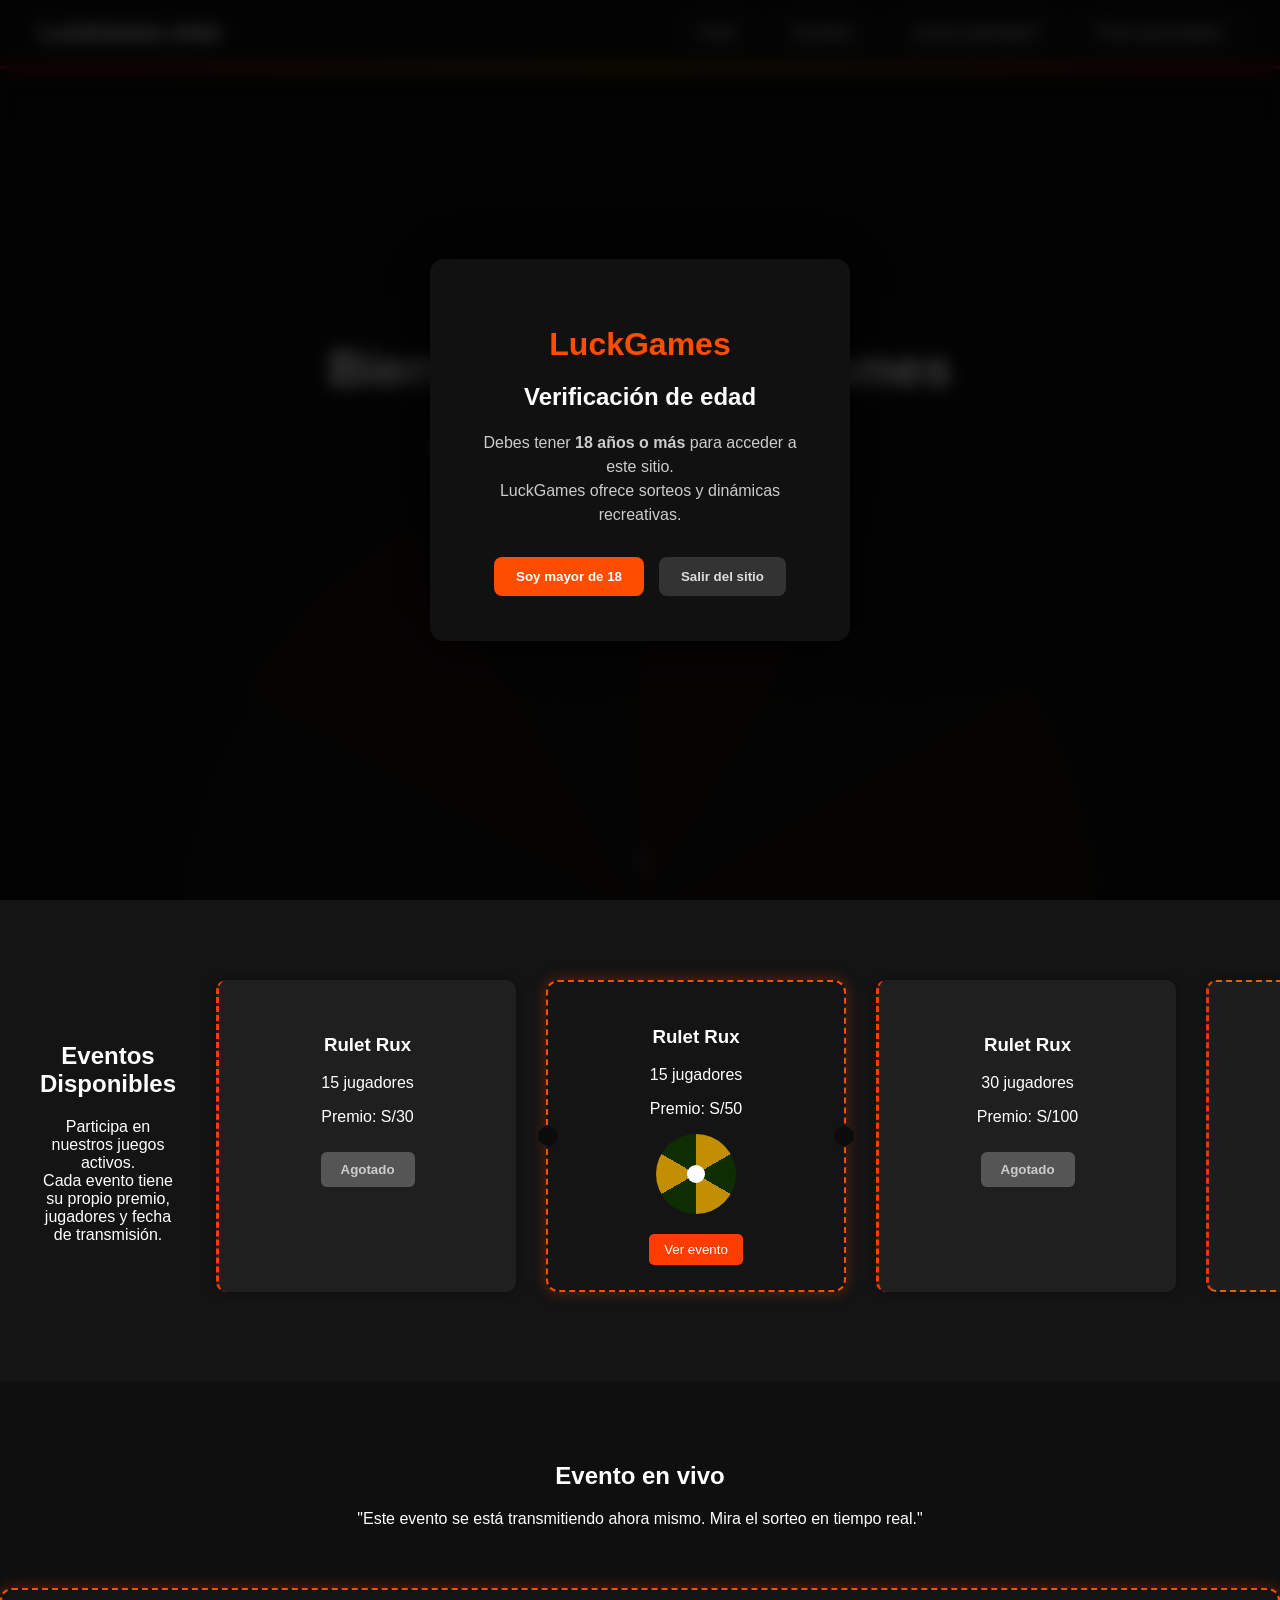
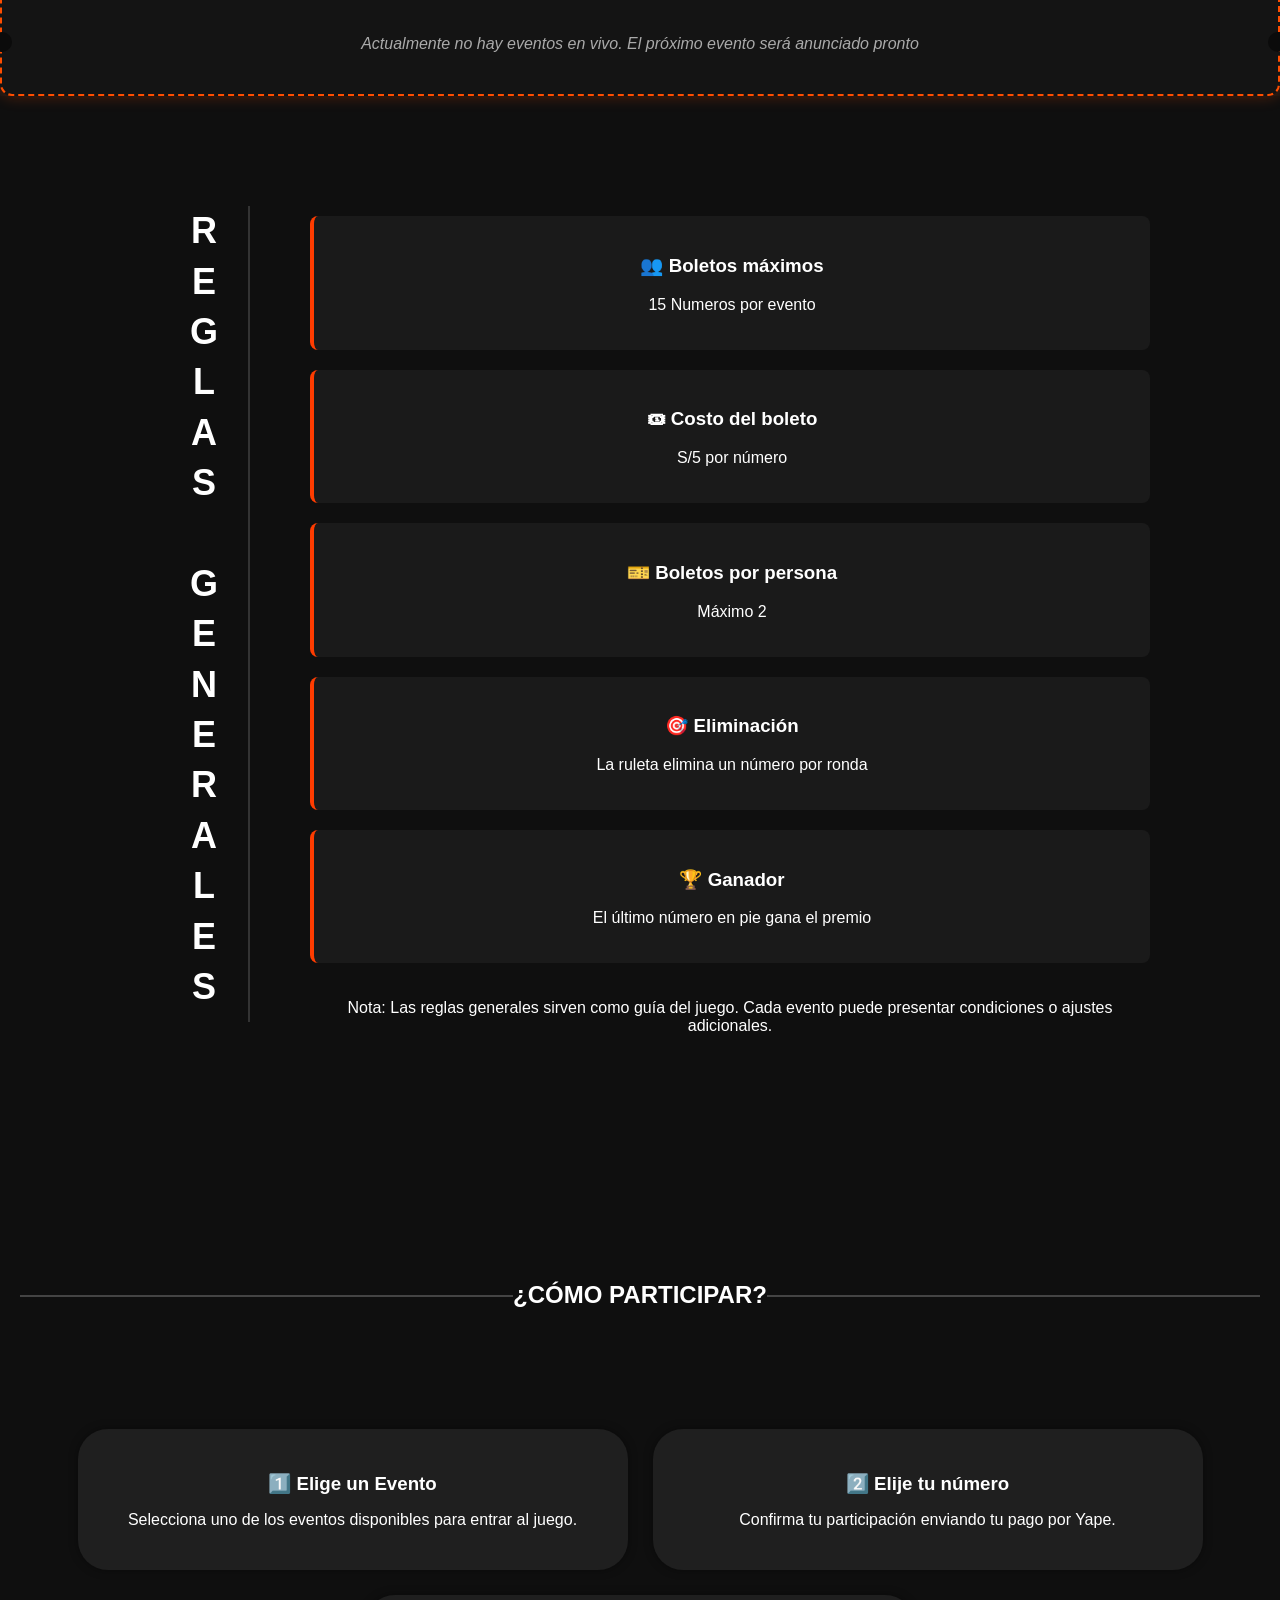
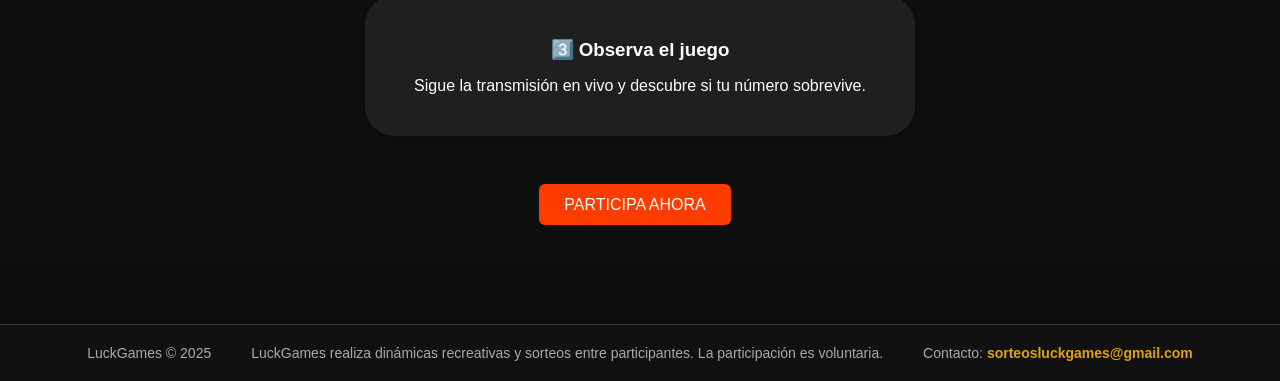
==== index.html @ 0b927c30 "Add files via upload" ====
<!DOCTYPE html>
<html>
<head>
<meta charset="UTF-8">
<meta name="viewport" content="width=device-width, initial-scale=1.0">
<title>LuckGames</title>
<link rel="stylesheet" href="style.css">
</head>

<body>
   <div id="ageGate" class="age-gate">

<div class="age-box">

<h1>LuckGames</h1>

<h2>Verificación de edad</h2>

<p>
Debes tener <strong>18 años o más</strong> para acceder a este sitio.
<br>
LuckGames ofrece sorteos y dinámicas recreativas.
</p>

<div class="age-botones">

<button id="ageYes">Soy mayor de 18</button>

<button id="ageNo">Salir del sitio</button>

</div>

</div>

</div>

</div>

</div>
<header class="navbar">

<div class="logo">
LuckGames ♠️♥️♣️♦️
</div>

<nav class="menu">
<a href="#inicio">Inicio</a>
<a href="#eventos">Eventos</a>
<a href="#participar">¿Cómo participar?</a>
<a href="#" id="btnPozo">Pozo acumulativo</a>
</nav>

</header>
<section id="inicio"></section>
<header class="hero">

<h1>Bienvenido a Luck Games</h1>

<h2>15 jugadores entran. Solo uno gana.</h2>

<p>Premio actual: <strong id="contadorPremio">S/0</strong></p>

<div class="botones">
<a href="#eventos" class="btn">Participar</a>
<a href="#reglas" class="btn-secundario">Ver reglas</a>
</div>
<div class="ruleta-inicio">
<div class="ruleta-css"></div>
</div>
<div class="flecha-scroll">↓</div>
</header>

<head>
<meta charset="UTF-8">
<meta name="viewport" content="width=device-width, initial-scale=1.0">
<title>LuckGames</title>

<link rel="stylesheet" href="style.css">

</head>

<body>
<section id="eventos"></section>
<section class="eventos">
<div class="info-evento">

<h2>Eventos Disponibles</h2>

<p>
Participa en nuestros juegos activos.<br> Cada evento tiene su propio premio,
jugadores y fecha de transmisión.
</p>

</div>

<div class="eventos-scroll">

<div class="evento-card">
<h3>Rulet Rux</h3>
<p>15 jugadores</p>
<p>Premio: S/30</p>

<button class="agotado" disabled>
Agotado
</button>

</div>

<div class="evento-card ticket ">
<h3>Rulet Rux</h3>
<p>15 jugadores</p>
<p>Premio: S/50</p>
<div class="ruleta">
<div class="ruleta-centro"></div>
</div>
<button class="verEvento"
data-nombre="Rulet Rux"
data-edicion="Edición #2"
data-premio="S/50"
data-jugadores="15"
data-costo="S/5">
Ver evento
</button>

</div>


<div class="evento-card">
<h3>Rulet Rux</h3>
<p>30 jugadores</p>
<p>Premio: S/100</p>
<button class="agotado" disabled>
Agotado
</button>




</div>
<div class="evento-card demo">

<h3>Rulet Rux</h3>

<p>Aprende cómo <br>funciona el juego</p>
<br>
<a href="https://youtube.com/shorts/8zeSGw_ffHs?si=D0C0uOgvoQgO8FXJ"
target="_blank"
class="btn-demo">
▶ Ver Demo
</a>

</div>
</div>

</section>
<section class="eventos-vivo">

<div class="info-eventos">

<h2> Evento en vivo</h2>

<div>
"Este evento se está transmitiendo ahora mismo.
Mira el sorteo en tiempo real."
</div>

</div>

<div class="evento-vivo-container">

<div class="vento-card ticket">

<p class="sin-evento">
Actualmente no hay eventos en vivo.
El próximo evento será anunciado pronto
</p>
</section>

<section id="reglas"></section>
<section class="reglas">
<h2 class="titulo-vertical">
R<br>
E<br>
G<br>
L<br>
A<br>
S<br><br>
G<br>
E<br>
N<br>
E<br>
R<br>
A<br>
L<br>
E<br>
S
</h2>

<div class="reglas-contenido">

<div class="regla">
<h3>👥 Boletos máximos</h3>
<p>15 Numeros por evento</p>
</div>

<div class="regla">
<h3>🎟 Costo del boleto</h3>
<p>S/5 por número</p>
</div>

<div class="regla">
<h3>🎫 Boletos por persona</h3>
<p>Máximo 2</p>
</div>

<div class="regla">
<h3>🎯 Eliminación</h3>
<p>La ruleta elimina un número por ronda</p>
</div>

<div class="regla">
<h3>🏆 Ganador</h3>
<p>El último número en pie gana el premio</p>
</div>
<div>
<p class="nota-reglas">
Nota: Las reglas generales sirven como guía del juego. Cada evento puede presentar condiciones o ajustes adicionales.
</p>
</div>

</section>
<section id="participar"></section>
<section class="pasos">

<div class="titulo-seccion">
<h2>¿CÓMO PARTICIPAR?</h2>
</div>

<div class="contenedor-pasos">

<div class="paso">
<h3>1️⃣ Elige un Evento</h3>
<p>Selecciona uno de los eventos disponibles para entrar al juego.</p>
</div>

<div class="paso">
<h3>2️⃣ Elije tu número</h3>
<p>Confirma tu participación enviando tu pago por Yape.</p>
</div>

<div class="paso">
<h3>3️⃣ Observa el juego</h3>
<p>Sigue la transmisión en vivo y descubre si tu número sobrevive.</p>
</div>
</div>
<div class="btones">
<a href="#eventos" class="btn">PARTICIPA AHORA</a>
</div>
<section id="eventos"></section>
</section>
<div id="modalPozo" class="modal">

<div class="modal-contenido">

<span class="cerrar">&times;</span>

<h2>💰💰💰<br>
Pozo acumulativo</h2>

<p>
Muy pronto podrás participar en eventos donde el premio crecerá automáticamente
cada vez que alguien compre un boleto.
</p>

<p>
Mientras más jugadores participen,
mayor será el premio final.
</p>

<p><strong>🔥 Disponible próximamente</strong></p>

</div>

</div>

<script>

const botonPozo = document.getElementById("btnPozo");
const modalPozo = document.getElementById("modalPozo");
const cerrar = document.querySelector(".cerrar");

botonPozo.onclick = function(){
modalPozo.classList.add("activo");
}

cerrar.onclick = function(){
modal.classList.remove("activo");
}
</script>

<div id="modalEvento" class="modal">

<div class="modal-contenido">

<span class="cerrarModal">&times;</span>

<h2 id="eventoTitulo"></h2>

<p>
<strong>💰 Premio actual</strong><br>
<span id="eventoPremio"></span>
</p>

<p>
<strong>👥 Boletos</strong><br>
Max <span id="eventoJugadores"></span>
</p>

<p>
<strong>🎟 Costo</strong><br>
<span id="eventoCosto"></span> por número
</p>
<br>
<a id="btnWhatsapp" class="btn">
Comprar por WhatsApp
</a>

</div>

</div>
<script>

document.addEventListener("DOMContentLoaded", function(){

/* ---------- MODAL POZO ---------- */

const botonPozo = document.getElementById("btnPozo");
const modalPozo = document.getElementById("modalPozo");
const cerrarPozo = document.querySelector(".cerrar");

botonPozo.onclick = function(){
modalPozo.classList.add("activo");
}

cerrarPozo.onclick = function(){
modalPozo.classList.remove("activo");
}


/* ---------- MODAL EVENTOS ---------- */

const botonesEvento = document.querySelectorAll(".verEvento");
const modalEvento = document.getElementById("modalEvento");

const titulo = document.getElementById("eventoTitulo");
const premio = document.getElementById("eventoPremio");
const jugadores = document.getElementById("eventoJugadores");
const costo = document.getElementById("eventoCosto");

const btnWhatsapp = document.getElementById("btnWhatsapp");
const cerrarEvento = document.querySelector(".cerrarModal");

botonesEvento.forEach(boton => {

boton.onclick = function(){

const nombre = boton.dataset.nombre;
const edicion = boton.dataset.edicion;
const premioEvento = boton.dataset.premio;
const jugadoresEvento = boton.dataset.jugadores;
const costoEvento = boton.dataset.costo;

titulo.innerHTML = "🎲 " + nombre + "<br>" + edicion;
premio.innerText = premioEvento;
jugadores.innerText = jugadoresEvento;
costo.innerText = costoEvento;

btnWhatsapp.href =
"https://wa.me/51904928838?text=Hola%20quiero%20comprar%20un%20boleto%20para%20" + nombre;

modalEvento.classList.add("activo");

}

});

cerrarEvento.onclick = function(){
modalEvento.classList.remove("activo");
}


/* ---------- CERRAR AL HACER CLICK FUERA ---------- */

window.addEventListener("click", function(event){

if(event.target == modalEvento){
modalEvento.classList.remove("activo");
}

if(event.target == modalPozo){
modalPozo.classList.remove("activo");
}

});

});

</script>
<script>

function iniciarContador(){

setTimeout(function(){

let premioFinal = 50;
let contador = 0;

let elemento = document.getElementById("contadorPremio");

let intervalo = setInterval(function(){

contador++;

elemento.innerText = "S/" + contador;

if(contador >= premioFinal){
clearInterval(intervalo);
elemento.style.animation = "brilloZoom 1.6s";
elemento.classList.add("jackpot");
}

},30);

},3000);

}

</script>
<footer class="footer">

<div>LuckGames © 2025</div>

<div>LuckGames realiza dinámicas recreativas y sorteos entre participantes.
La participación es voluntaria.</div>

<div>
Contacto:
<a href="mailto:sorteosluckgames@gmail.com?subject=Consulta%20LuckGames">
sorteosluckgames@gmail.com
</a>
</div>

</footer>
<script>

const ageGate = document.getElementById("ageGate");
const ageYes = document.getElementById("ageYes");
const ageNo = document.getElementById("ageNo");

/* SI YA VERIFICO */
if(localStorage.getItem("edadVerificada")){
ageGate.style.display="none";
iniciarContador();
}

/* BOTON ENTRAR */

ageYes.onclick = function(){

localStorage.setItem("edadVerificada","true");

ageGate.style.opacity="0";

setTimeout(()=>{
ageGate.style.display="none";
iniciarContador();
},400);

}

/* BOTON SALIR */

ageNo.onclick = function(){
window.location.href="https://www.google.com";
}

</script>
</body>
</html>
---- style.css ----
.navbar{display:flex;justify-content:space-between;align-items:center;padding:15px 40px;background:#0f0f0f;position:fixed ;width:100%;top:0;z-index:1000;border-bottom:3px solid;border-image:linear-gradient(to right, red, orange, red) 1;}
html{scroll-behavior:smooth;}
.logo{font-size:22px;font-weight:bold;color:white;}
.menu{display:flex;gap:25px;}
.menu a{text-decoration:none;color:white;padding:8px 15px;border:1px solid #444;border-radius:6px;transition:0.3s;}
.menu a:hover{background:#333;transform:scale(1.05);}
body{margin:0;font-family:Arial, Helvetica, sans-serif;background:linear-gradient(180deg,#0b0b0b,#141414,#0b0b0b);color:white;text-align:center;}
.hero{height:100vh;display:flex;flex-direction:column;justify-content:center;align-items:center;text-align:center;}
.flecha-scroll{position:absolute;bottom:25px;font-size:30px;opacity:0.7;animation: bajar 1.5s infinite;}
@keyframes bajar{0%{transform:translateY(0);}50%{transform:translateY(8px);}100%{transform:translateY(0);}}
.eventos{display:flex;align-items:center;padding:80px 40px;gap:40px;background:#141414;}
.info-evento{width:30%;}
.eventos-scroll{display:flex;gap:30px;overflow-x:visible;padding-bottom:10px;}
.evento-card{min-width:300px;min-height:300px;background:#1f1f1f;padding:35px;border-radius:10px;box-shadow:0 0 10px rgba(0,0,0,0.4);}
.demo{border:2px dashed #f16d00;opacity:0.9;}
.btn-demo{padding:8px 15px;border:none;background:#ff3c00;color:white;border-radius:5px;cursor:pointer;}
.btn-demo:hover{background:#f16d00;}
.evento-card button{margin-top:10px;padding:8px 15px;border:none;background:#ff3c00;color:white;border-radius:5px;cursor:pointer;}
.evento-card{border-left:3px dashed #ff3c00;}
.hero h1{font-size:50px;margin-bottom:15px;}
.reglas{display:flex;padding:80px 40px;gap:60px;background:#0f0f0f;}
.titulo-vertical{font-size:36px;text-align:center;line-height:1.4;margin-left: 150px;border-right:2px solid #333;padding-right:30px;}
.reglas-contenido{width:70%;display:flex;flex-direction:column;gap:20px;margin-top:40px;}
.regla{background:#1a1a1a;padding:20px;border-radius:8px;}
.regla{border-left:4px solid #ff3c00;}
.subtitulo{font-size:22px;color:#cccccc;margin-bottom:25px;}
.premio{font-size:24px;margin-top:20px;}
.botones{margin-top:30px;}
.btones{margin-top:60px;}
.btn{background:#ff3c00;color:white;padding:12px 25px;text-decoration:none;border-radius:6px;margin-right:10px;}
.btn-secundario{background:#333;color:white;padding:12px 25px;text-decoration:none;border-radius:6px;}
.info{padding:60px 20px;background:#1a1a1a;}
.info h2{font-size:32px;margin-bottom:20px;}
.info p{max-width:600px;margin:auto;margin-bottom:15px;color:#cccccc;}
.pasos{padding:50px 20px;background:#0f0f0f;text-align:center;}
.titulo-seccion{position:relative;text-align:center;margin:80px 0;}
.titulo-seccion::before{content:"";position:absolute;top:50%;left:0;width:100%;height:2px;background:#444;z-index:0;}
.titulo-seccion h2{position:relative;display:inline-block;background:#0f0f0f;padding:50 30px;z-index:1;}
.contenedor-pasos{display:flex;justify-content:center;gap:25px;flex-wrap:wrap;margin-top:100px;}
.paso{background:#1f1f1f;padding:25px;border-radius:30px;max-width:550px;width:100%;box-shadow:0 0 10px rgba(0,0,0,0.4);transition:transform 0.3s;min-height:100px;}
.paso:hover{transform:translateY(-5px);}
.paso h3{margin-bottom:10px;}
.modal{position:fixed;top:0;left:0;width:100%;height:100%;background:rgba(0,0,0,0.7);display:flex;justify-content:center;align-items:center;opacity:0;pointer-events:none;transition:opacity 0.3s ease;z-index:9999;}
.modal-contenido{background:#1a1a1a;padding:30px;border-radius:10px;max-width:400px;text-align:center;color:white;transform:scale(0.7);transition:transform 0.3s ease;position:relative;z-index:9999;}
.modal.activo{display:flex;opacity:1;pointer-events:auto;}
.modal.activo .modal-contenido{transform:scale(1);}
.cerrarModal, .cerrar{position:absolute;top:15px;right:20px;font-size:28px;cursor:pointer;}
.evento-card .agotado{background:#555;color:#ccc;border:none;padding:10px 20px;border-radius:6px;cursor:not-allowed;font-weight:bold;}
.ticket{background:#141414;border:2px dashed #ff4d00;border-radius:12px;padding:25px;position:relative;box-shadow:0 0 15px rgba(255,80,0,0.3);}
.ticket::before,
.ticket::after{content:"";position:absolute;width:20px;height:20px;background:#0b0b0b;border-radius:50%;top:50%;transform:translateY(-50%);}
.ticket::before{left:-10px;}
.ticket::after{right:-10px;}
.btn:hover{transform:scale(1.05);box-shadow:0 0 20px rgba(255,77,0,0.9);}
.evento-card{transition:all 0.3s ease;}
.evento-card:hover{transform:translateY(-20px);box-shadow:0 10px 25px rgba(0,0,0,0.5);}
#contadorPremio{color:#ff4d00;font-size:28px;font-weight:bold;text-shadow:0 0 10px rgba(255,77,0,0.7);}
#contadorPremio{position:relative;}
/* ANIMACION JACKPOT */
@keyframes brilloZoom{0%{transform:scale(20);text-shadow:0 0 0px rgba(255,77,0,0);}40%{transform:scale(2.2);text-shadow:0 0 20px rgba(255,215,0,1),0 0 40px rgba(255,140,0,0.8);}70%{transform:scale(1.7);text-shadow:0 0 25px rgba(255,215,0,1),0 0 50px rgba(255,140,0,0.9);}100%{transform:scale(2);text-shadow:0 0 15px rgba(255,77,0,0.8);}}
/* CHISPAS JACKPOT */

#contadorPremio.jackpot::before,
#contadorPremio.jackpot::after{content:"✨ ✦ ✨ ✦ ✨";position:absolute;left:50%;top:50%;transform:translate(-50%,-50%);font-size:8px;opacity:0;animation: chispas 1s ease;pointer-events:none;}

@keyframes chispas{0%{opacity:0;transform:translate(-50%,-50%) scale(0.5);}40%{opacity:1;transform:translate(-50%,-70%) scale(1.5);}100%{opacity:0;transform:translate(-50%,-120%) scale(2);}}
.ruleta{
width:80px;
height:80px;
border-radius:50%;
margin:0 auto 10px auto;

background:conic-gradient(
#c28f02 0deg 60deg,
#0e2e01 60deg 120deg,
#c28f02 120deg 180deg,
#0e2e01 180deg 240deg,
#c28f02 240deg 300deg,
#0e2e01 300deg 360deg
);animation:girarRuleta 5s linear infinite;}
.ruleta-centro{width:18px;height:18px;background:white;border-radius:50%;position:relative;top:31px;left:31px;}
@keyframes girarRuleta{from{transform:rotate(0deg);}to{transform:rotate(360deg);}}
.footer{margin-top:60px;padding:20px;background:#111;color:#aaa;display:flex;justify-content:center;align-items:center;gap:40px;text-align:center;font-size:14px;border-top:1px solid #333;}
.footer a{color:#e4a00e;text-decoration:none;font-weight:bold;}
.footer a:hover{text-decoration:underline;}
.hero{position:relative;overflow:hidden;}
.ruleta-inicio{position:absolute;bottom:-465px;left:49.9%;transform:translateX(-50%);z-index:0;pointer-events:none;}
.ruleta-css{width:900px;height:900px;border-radius:50%;
background:conic-gradient(
#ff4d00 0deg 30deg,
#222 30deg 60deg,
#ff4d00 60deg 90deg,
#222 90deg 120deg,
#ff4d00 120deg 150deg,
#222 150deg 180deg,
#ff4d00 180deg 210deg,
#222 210deg 240deg,
#ff4d00 240deg 270deg,
#222 270deg 300deg,
#ff4d00 300deg 330deg,
#222 330deg 360deg
);
opacity:0.05;
animation:girarRuletaInicio 50s linear infinite;}
@keyframes girarRuletaInicio{from{transform:rotate(0deg);}to{transform:rotate(360deg);}}
.hero h1,
.hero p,
.hero .botones{
position:relative;
z-index:2;
}
/* PANTALLA COMPLETA */

.age-gate{position:fixed;top:0;left:0;width:100%;height:100%;background:rgba(0,0,0,0.75);backdrop-filter:blur(8px);display:flex;justify-content:center;align-items:center;z-index:99999;animation:fadeEntrada 0.6s ease;}

/* CAJA */

.age-box{
background:#111;
padding:45px;
border-radius:14px;
max-width:420px;
text-align:center;

color:white;

box-shadow:0 0 60px rgba(0,0,0,0.9);

animation:zoomEntrada 0.5s ease;
}

/* TITULO */

.age-box h1{
color:#ff4d00;
margin-bottom:10px;
}

/* TEXTO */

.age-box p{
margin-top:15px;
line-height:1.5;
color:#ccc;
}

/* BOTONES */

.age-botones{
margin-top:30px;
display:flex;
gap:15px;
justify-content:center;
}

/* BOTONES BASE */

.age-botones button{
padding:12px 22px;
border:none;
border-radius:8px;

font-weight:bold;
cursor:pointer;

transition:0.25s;
}

/* BOTON ENTRAR */

#ageYes{
background:#ff4d00;
color:white;
}

#ageYes:hover{
transform:scale(1.07);
box-shadow:0 0 12px rgba(255,77,0,0.7);
}

/* BOTON SALIR */

#ageNo{
background:#333;
color:#ddd;
}

#ageNo:hover{
background:#555;
}

/* ANIMACIONES */

@keyframes fadeEntrada{
from{
opacity:0;
}
to{
opacity:1;
}
}

@keyframes zoomEntrada{
from{
transform:scale(0.7);
opacity:0;
}
to{
transform:scale(1);
opacity:1;
}
}
.en-vivo{
color:#ff3c00;
font-weight:bold;
animation:vivo 1s infinite;
}

@keyframes vivo{

0%{opacity:1;}

50%{opacity:0.3;}

100%{opacity:1;}

}
.info-eventos{
padding:60px 20px;
justify-content:space-between;
background:#0f0f0f;
width:100%;
}
.vento-card button{
margin-top:10px;
padding:8px 15px;
border:none;
background:#ff3c00;
color:white;
border-radius:5px;
cursor:pointer;
}
.sin-evento{color:#aaa;font-style:italic;text-align:center;margin-top:20px;}
*{box-sizing:border-box;}
body{overflow-x:hidden;}
/* NAVBAR MOVIL */

@media (max-width:768px){

.navbar{
padding:30px;
gap:10px;
max-width: 100%;
text-align:center;
}

.logo{
font-size:20px;
max-width:100%;
width: 100%;
}

.menu{
display:none;
}

}
@media (max-width:768px){

.hero{

padding:350px 20px;
height:auto;
}

.hero h1{

font-size:28px;

}

.hero h2{

font-size:18px;

}

.hero p{

font-size:16px;

}

.botones{

flex-direction:column;
gap:12px;
width:100%;
max-width:260px;

}

.btn,
.btn-secundario{

width:100%;
padding:12px;

}

}
@media (max-width:768px){

.eventos{
display:flow-root;
align-items:center;
padding:80px 40px;
gap:40px;
background:#141414;
}

.info-evento p{
display: none;
}

.eventos-scroll{

display:flex;
overflow-x:auto;
gap:20px;
padding:10px;

}

.evento-card{

min-width:230px;
max-width:130px;

}

}
@media (max-width:768px){

.titulo-vertical{
display: none;

}

.reglas{

flex-direction: column;
align-items:center;

}

.reglas-contenido{

width:100%;

}

}
@media (max-width:768px){

.footer{

flex-direction:column;
text-align:center;
gap:8px;
font-size:14px;

}


}
---- style.css ----
.navbar{display:flex;justify-content:space-between;align-items:center;padding:15px 40px;background:#0f0f0f;position:fixed ;width:100%;top:0;z-index:1000;border-bottom:3px solid;border-image:linear-gradient(to right, red, orange, red) 1;}
html{scroll-behavior:smooth;}
.logo{font-size:22px;font-weight:bold;color:white;}
.menu{display:flex;gap:25px;}
.menu a{text-decoration:none;color:white;padding:8px 15px;border:1px solid #444;border-radius:6px;transition:0.3s;}
.menu a:hover{background:#333;transform:scale(1.05);}
body{margin:0;font-family:Arial, Helvetica, sans-serif;background:linear-gradient(180deg,#0b0b0b,#141414,#0b0b0b);color:white;text-align:center;}
.hero{height:100vh;display:flex;flex-direction:column;justify-content:center;align-items:center;text-align:center;}
.flecha-scroll{position:absolute;bottom:25px;font-size:30px;opacity:0.7;animation: bajar 1.5s infinite;}
@keyframes bajar{0%{transform:translateY(0);}50%{transform:translateY(8px);}100%{transform:translateY(0);}}
.eventos{display:flex;align-items:center;padding:80px 40px;gap:40px;background:#141414;}
.info-evento{width:30%;}
.eventos-scroll{display:flex;gap:30px;overflow-x:visible;padding-bottom:10px;}
.evento-card{min-width:300px;min-height:300px;background:#1f1f1f;padding:35px;border-radius:10px;box-shadow:0 0 10px rgba(0,0,0,0.4);}
.demo{border:2px dashed #f16d00;opacity:0.9;}
.btn-demo{padding:8px 15px;border:none;background:#ff3c00;color:white;border-radius:5px;cursor:pointer;}
.btn-demo:hover{background:#f16d00;}
.evento-card button{margin-top:10px;padding:8px 15px;border:none;background:#ff3c00;color:white;border-radius:5px;cursor:pointer;}
.evento-card{border-left:3px dashed #ff3c00;}
.hero h1{font-size:50px;margin-bottom:15px;}
.reglas{display:flex;padding:80px 40px;gap:60px;background:#0f0f0f;}
.titulo-vertical{font-size:36px;text-align:center;line-height:1.4;margin-left: 150px;border-right:2px solid #333;padding-right:30px;}
.reglas-contenido{width:70%;display:flex;flex-direction:column;gap:20px;margin-top:40px;}
.regla{background:#1a1a1a;padding:20px;border-radius:8px;}
.regla{border-left:4px solid #ff3c00;}
.subtitulo{font-size:22px;color:#cccccc;margin-bottom:25px;}
.premio{font-size:24px;margin-top:20px;}
.botones{margin-top:30px;}
.btones{margin-top:60px;}
.btn{background:#ff3c00;color:white;padding:12px 25px;text-decoration:none;border-radius:6px;margin-right:10px;}
.btn-secundario{background:#333;color:white;padding:12px 25px;text-decoration:none;border-radius:6px;}
.info{padding:60px 20px;background:#1a1a1a;}
.info h2{font-size:32px;margin-bottom:20px;}
.info p{max-width:600px;margin:auto;margin-bottom:15px;color:#cccccc;}
.pasos{padding:50px 20px;background:#0f0f0f;text-align:center;}
.titulo-seccion{position:relative;text-align:center;margin:80px 0;}
.titulo-seccion::before{content:"";position:absolute;top:50%;left:0;width:100%;height:2px;background:#444;z-index:0;}
.titulo-seccion h2{position:relative;display:inline-block;background:#0f0f0f;padding:50 30px;z-index:1;}
.contenedor-pasos{display:flex;justify-content:center;gap:25px;flex-wrap:wrap;margin-top:100px;}
.paso{background:#1f1f1f;padding:25px;border-radius:30px;max-width:550px;width:100%;box-shadow:0 0 10px rgba(0,0,0,0.4);transition:transform 0.3s;min-height:100px;}
.paso:hover{transform:translateY(-5px);}
.paso h3{margin-bottom:10px;}
.modal{position:fixed;top:0;left:0;width:100%;height:100%;background:rgba(0,0,0,0.7);display:flex;justify-content:center;align-items:center;opacity:0;pointer-events:none;transition:opacity 0.3s ease;z-index:9999;}
.modal-contenido{background:#1a1a1a;padding:30px;border-radius:10px;max-width:400px;text-align:center;color:white;transform:scale(0.7);transition:transform 0.3s ease;position:relative;z-index:9999;}
.modal.activo{display:flex;opacity:1;pointer-events:auto;}
.modal.activo .modal-contenido{transform:scale(1);}
.cerrarModal, .cerrar{position:absolute;top:15px;right:20px;font-size:28px;cursor:pointer;}
.evento-card .agotado{background:#555;color:#ccc;border:none;padding:10px 20px;border-radius:6px;cursor:not-allowed;font-weight:bold;}
.ticket{background:#141414;border:2px dashed #ff4d00;border-radius:12px;padding:25px;position:relative;box-shadow:0 0 15px rgba(255,80,0,0.3);}
.ticket::before,
.ticket::after{content:"";position:absolute;width:20px;height:20px;background:#0b0b0b;border-radius:50%;top:50%;transform:translateY(-50%);}
.ticket::before{left:-10px;}
.ticket::after{right:-10px;}
.btn:hover{transform:scale(1.05);box-shadow:0 0 20px rgba(255,77,0,0.9);}
.evento-card{transition:all 0.3s ease;}
.evento-card:hover{transform:translateY(-20px);box-shadow:0 10px 25px rgba(0,0,0,0.5);}
#contadorPremio{color:#ff4d00;font-size:28px;font-weight:bold;text-shadow:0 0 10px rgba(255,77,0,0.7);}
#contadorPremio{position:relative;}
/* ANIMACION JACKPOT */
@keyframes brilloZoom{0%{transform:scale(20);text-shadow:0 0 0px rgba(255,77,0,0);}40%{transform:scale(2.2);text-shadow:0 0 20px rgba(255,215,0,1),0 0 40px rgba(255,140,0,0.8);}70%{transform:scale(1.7);text-shadow:0 0 25px rgba(255,215,0,1),0 0 50px rgba(255,140,0,0.9);}100%{transform:scale(2);text-shadow:0 0 15px rgba(255,77,0,0.8);}}
/* CHISPAS JACKPOT */

#contadorPremio.jackpot::before,
#contadorPremio.jackpot::after{content:"✨ ✦ ✨ ✦ ✨";position:absolute;left:50%;top:50%;transform:translate(-50%,-50%);font-size:8px;opacity:0;animation: chispas 1s ease;pointer-events:none;}

@keyframes chispas{0%{opacity:0;transform:translate(-50%,-50%) scale(0.5);}40%{opacity:1;transform:translate(-50%,-70%) scale(1.5);}100%{opacity:0;transform:translate(-50%,-120%) scale(2);}}
.ruleta{
width:80px;
height:80px;
border-radius:50%;
margin:0 auto 10px auto;

background:conic-gradient(
#c28f02 0deg 60deg,
#0e2e01 60deg 120deg,
#c28f02 120deg 180deg,
#0e2e01 180deg 240deg,
#c28f02 240deg 300deg,
#0e2e01 300deg 360deg
);animation:girarRuleta 5s linear infinite;}
.ruleta-centro{width:18px;height:18px;background:white;border-radius:50%;position:relative;top:31px;left:31px;}
@keyframes girarRuleta{from{transform:rotate(0deg);}to{transform:rotate(360deg);}}
.footer{margin-top:60px;padding:20px;background:#111;color:#aaa;display:flex;justify-content:center;align-items:center;gap:40px;text-align:center;font-size:14px;border-top:1px solid #333;}
.footer a{color:#e4a00e;text-decoration:none;font-weight:bold;}
.footer a:hover{text-decoration:underline;}
.hero{position:relative;overflow:hidden;}
.ruleta-inicio{position:absolute;bottom:-465px;left:49.9%;transform:translateX(-50%);z-index:0;pointer-events:none;}
.ruleta-css{width:900px;height:900px;border-radius:50%;
background:conic-gradient(
#ff4d00 0deg 30deg,
#222 30deg 60deg,
#ff4d00 60deg 90deg,
#222 90deg 120deg,
#ff4d00 120deg 150deg,
#222 150deg 180deg,
#ff4d00 180deg 210deg,
#222 210deg 240deg,
#ff4d00 240deg 270deg,
#222 270deg 300deg,
#ff4d00 300deg 330deg,
#222 330deg 360deg
);
opacity:0.05;
animation:girarRuletaInicio 50s linear infinite;}
@keyframes girarRuletaInicio{from{transform:rotate(0deg);}to{transform:rotate(360deg);}}
.hero h1,
.hero p,
.hero .botones{
position:relative;
z-index:2;
}
/* PANTALLA COMPLETA */

.age-gate{position:fixed;top:0;left:0;width:100%;height:100%;background:rgba(0,0,0,0.75);backdrop-filter:blur(8px);display:flex;justify-content:center;align-items:center;z-index:99999;animation:fadeEntrada 0.6s ease;}

/* CAJA */

.age-box{
background:#111;
padding:45px;
border-radius:14px;
max-width:420px;
text-align:center;

color:white;

box-shadow:0 0 60px rgba(0,0,0,0.9);

animation:zoomEntrada 0.5s ease;
}

/* TITULO */

.age-box h1{
color:#ff4d00;
margin-bottom:10px;
}

/* TEXTO */

.age-box p{
margin-top:15px;
line-height:1.5;
color:#ccc;
}

/* BOTONES */

.age-botones{
margin-top:30px;
display:flex;
gap:15px;
justify-content:center;
}

/* BOTONES BASE */

.age-botones button{
padding:12px 22px;
border:none;
border-radius:8px;

font-weight:bold;
cursor:pointer;

transition:0.25s;
}

/* BOTON ENTRAR */

#ageYes{
background:#ff4d00;
color:white;
}

#ageYes:hover{
transform:scale(1.07);
box-shadow:0 0 12px rgba(255,77,0,0.7);
}

/* BOTON SALIR */

#ageNo{
background:#333;
color:#ddd;
}

#ageNo:hover{
background:#555;
}

/* ANIMACIONES */

@keyframes fadeEntrada{
from{
opacity:0;
}
to{
opacity:1;
}
}

@keyframes zoomEntrada{
from{
transform:scale(0.7);
opacity:0;
}
to{
transform:scale(1);
opacity:1;
}
}
.en-vivo{
color:#ff3c00;
font-weight:bold;
animation:vivo 1s infinite;
}

@keyframes vivo{

0%{opacity:1;}

50%{opacity:0.3;}

100%{opacity:1;}

}
.info-eventos{
padding:60px 20px;
justify-content:space-between;
background:#0f0f0f;
width:100%;
}
.vento-card button{
margin-top:10px;
padding:8px 15px;
border:none;
background:#ff3c00;
color:white;
border-radius:5px;
cursor:pointer;
}
.sin-evento{color:#aaa;font-style:italic;text-align:center;margin-top:20px;}
*{box-sizing:border-box;}
body{overflow-x:hidden;}
/* NAVBAR MOVIL */

@media (max-width:768px){

.navbar{
padding:30px;
gap:10px;
max-width: 100%;
text-align:center;
}

.logo{
font-size:20px;
max-width:100%;
width: 100%;
}

.menu{
display:none;
}

}
@media (max-width:768px){

.hero{

padding:350px 20px;
height:auto;
}

.hero h1{

font-size:28px;

}

.hero h2{

font-size:18px;

}

.hero p{

font-size:16px;

}

.botones{

flex-direction:column;
gap:12px;
width:100%;
max-width:260px;

}

.btn,
.btn-secundario{

width:100%;
padding:12px;

}

}
@media (max-width:768px){

.eventos{
display:flow-root;
align-items:center;
padding:80px 40px;
gap:40px;
background:#141414;
}

.info-evento p{
display: none;
}

.eventos-scroll{

display:flex;
overflow-x:auto;
gap:20px;
padding:10px;

}

.evento-card{

min-width:230px;
max-width:130px;

}

}
@media (max-width:768px){

.titulo-vertical{
display: none;

}

.reglas{

flex-direction: column;
align-items:center;

}

.reglas-contenido{

width:100%;

}

}
@media (max-width:768px){

.footer{

flex-direction:column;
text-align:center;
gap:8px;
font-size:14px;

}


}
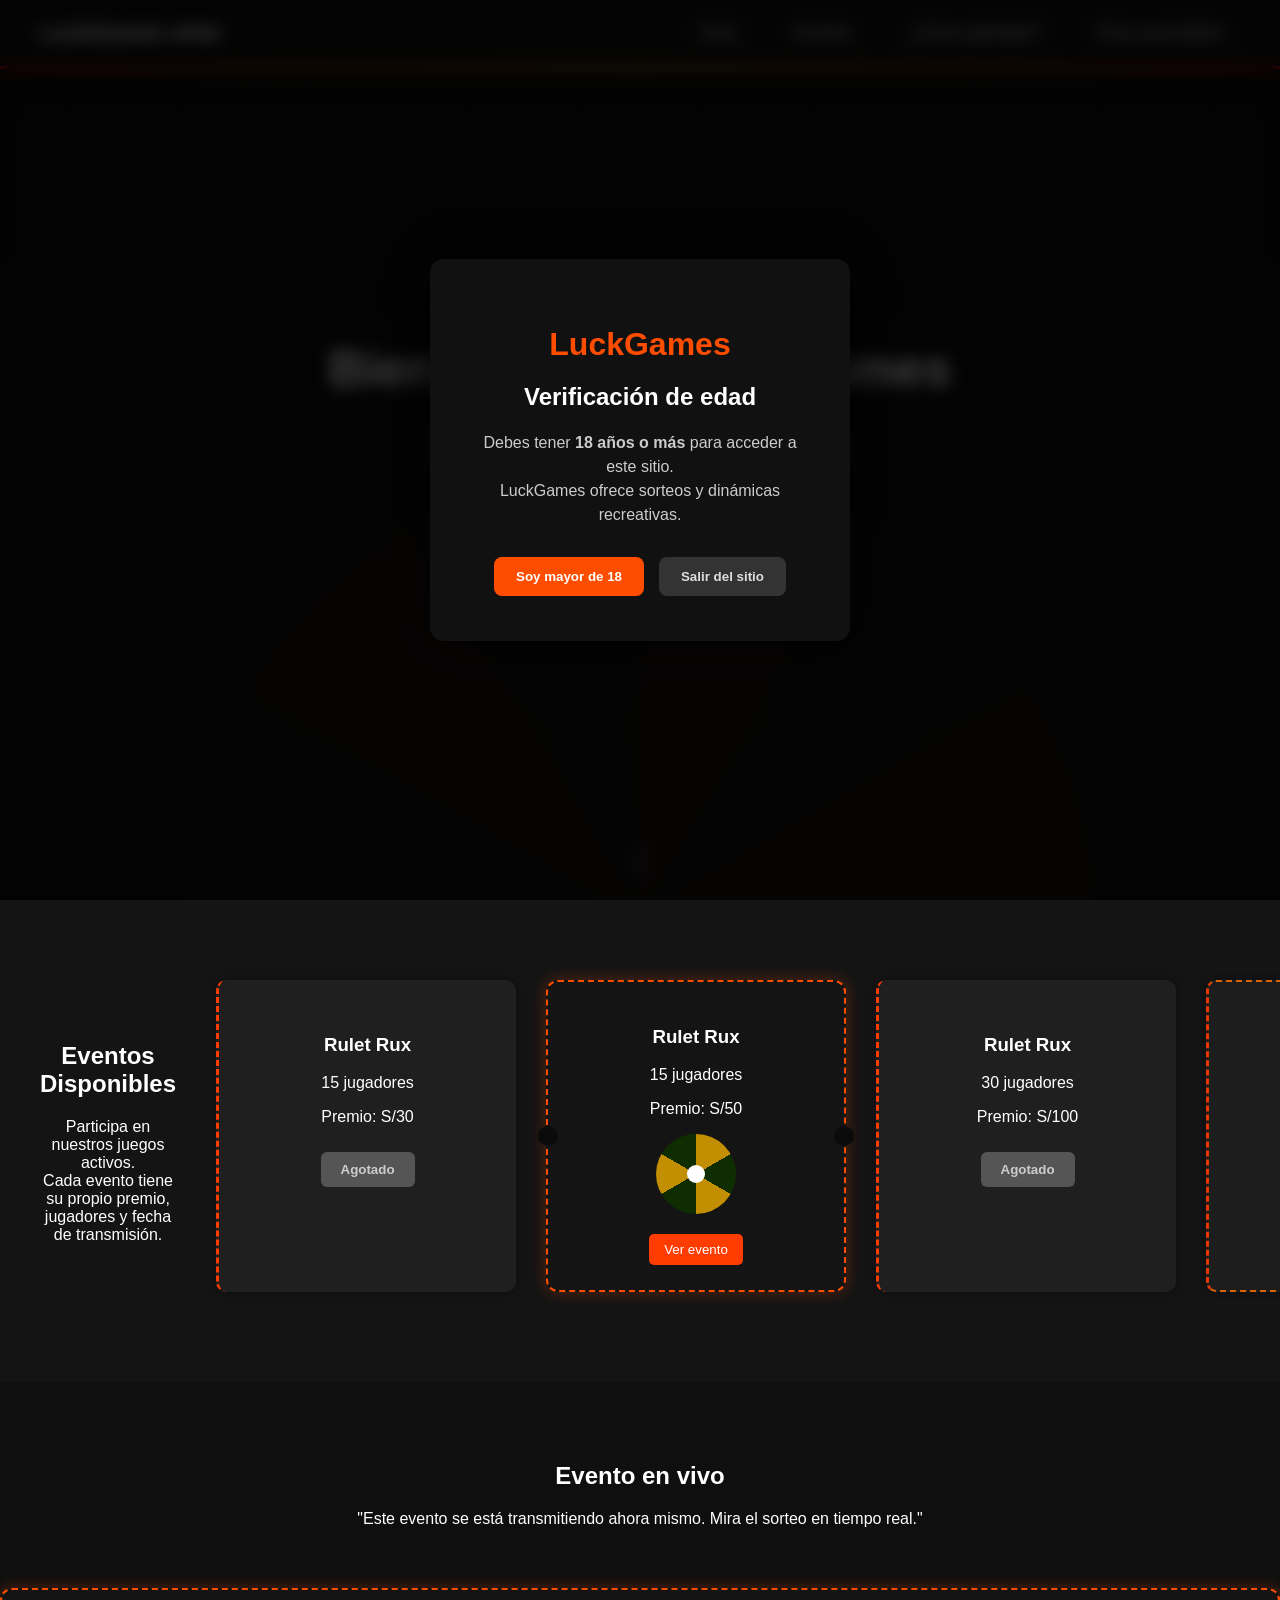
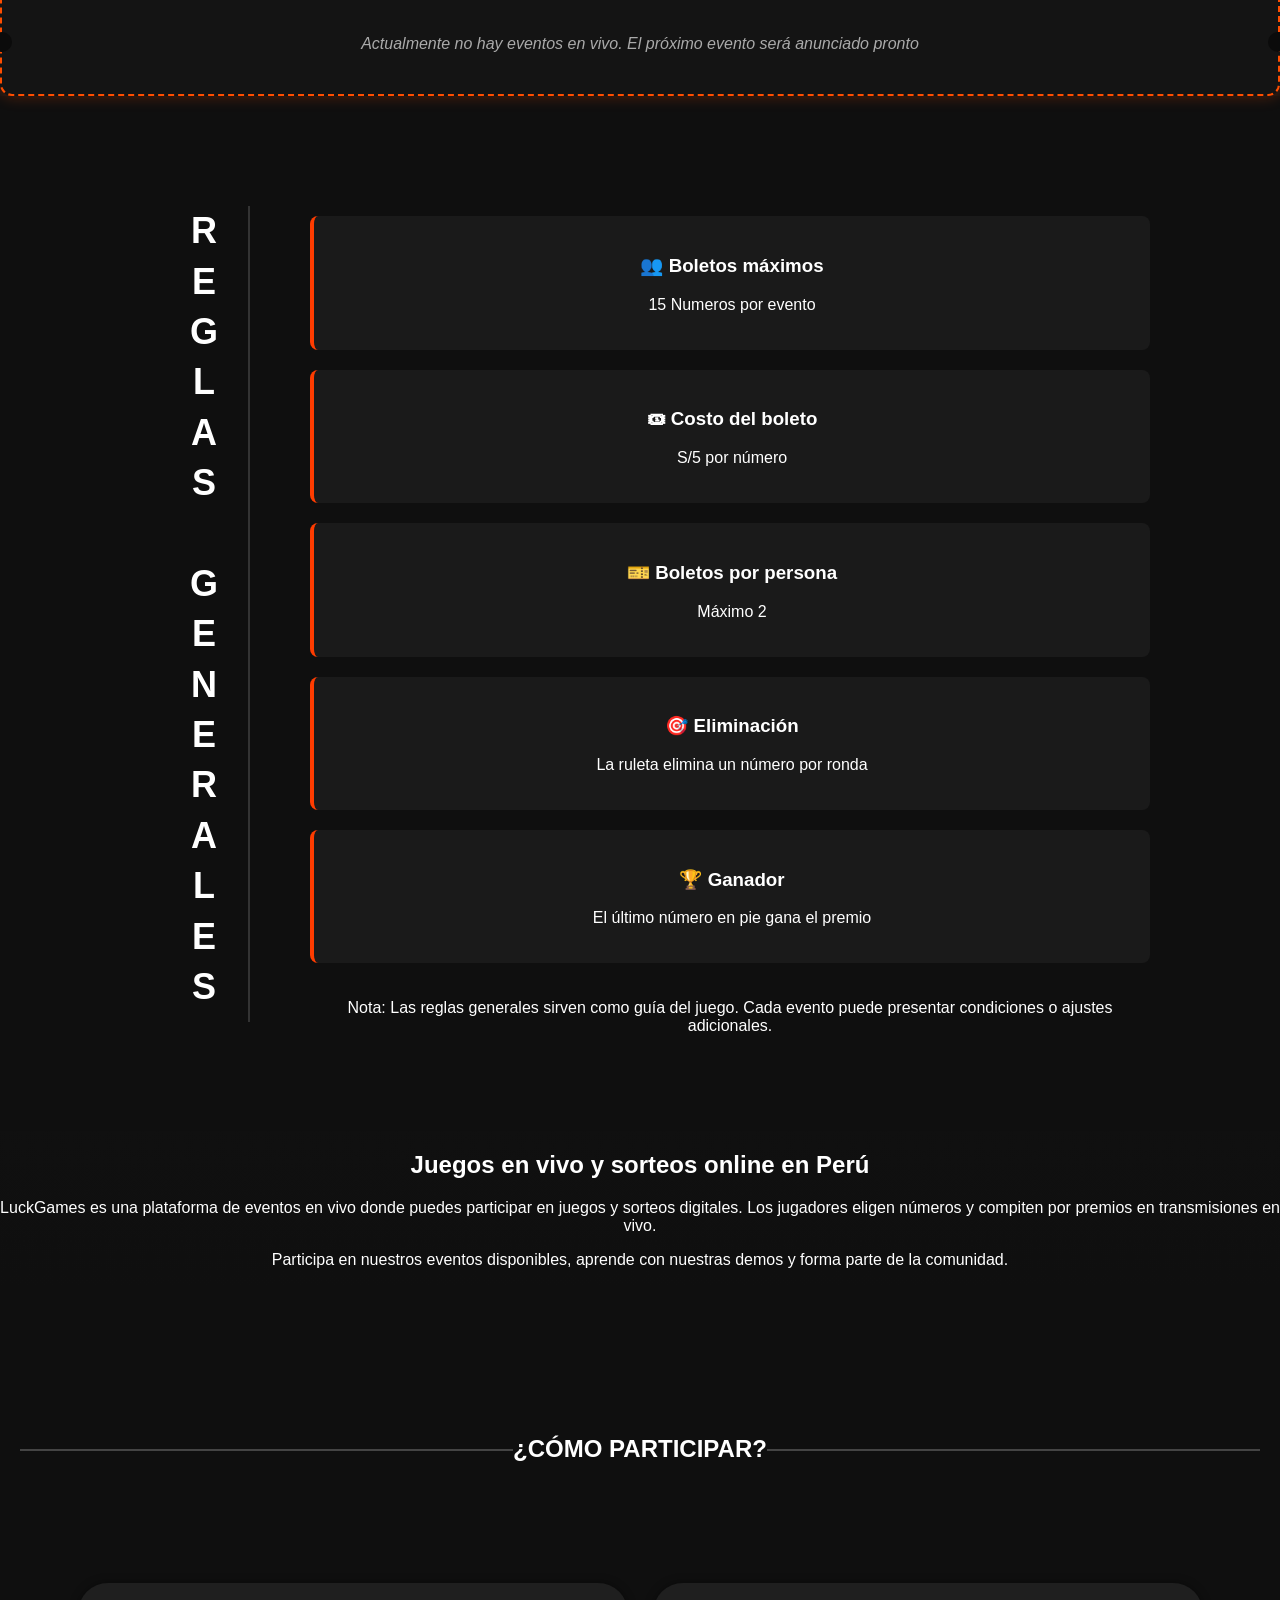
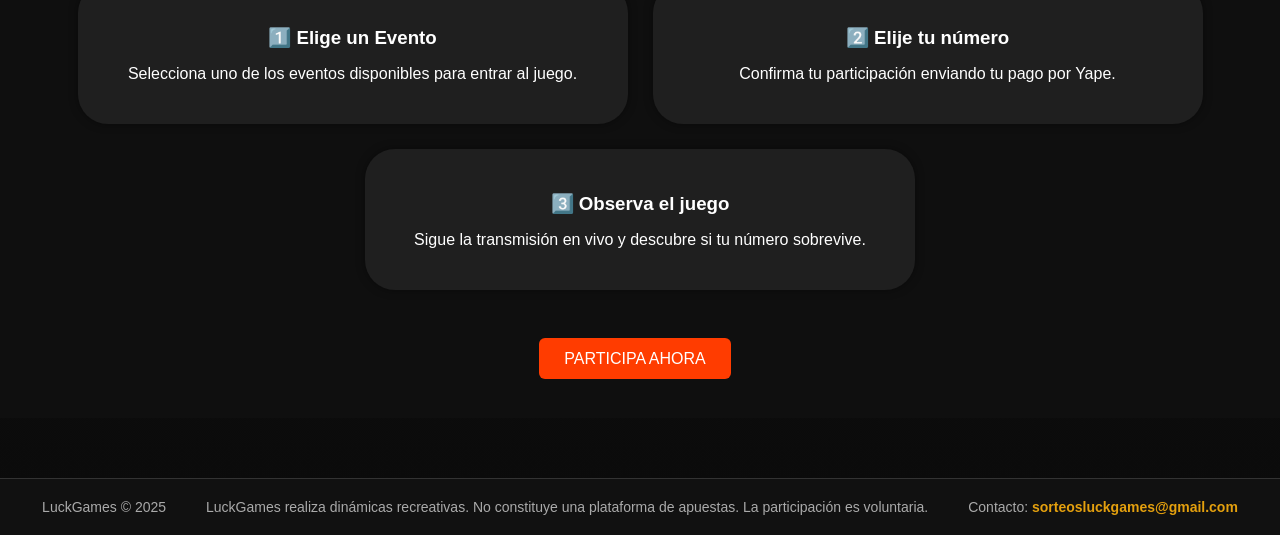
==== commit 513541ef: "Add files via upload Actualización de diseño y mejoras SEO" ====
--- a/index.html
+++ b/index.html
@@ -1,6 +1,11 @@
 <!DOCTYPE html>
 <html>
 <head>
+   <title>LuckGames | Juegos en vivo y sorteos online en Perú</title>
+
+<meta name="description" content="Participa en juegos en vivo, sorteos y eventos online en LuckGames. Ruleta, bingo y más con premios en tiempo real.">
+
+<meta name="keywords" content="juegos online Perú, sorteos en vivo, bingo online, ruleta demo, eventos en vivo">
 <meta charset="UTF-8">
 <meta name="viewport" content="width=device-width, initial-scale=1.0">
 <title>LuckGames</title>
@@ -229,6 +234,18 @@
 </div>
 
 </section>
+<section class="seo-texto">
+<h2>Juegos en vivo y sorteos online en Perú</h2>
+
+<p>
+LuckGames es una plataforma de eventos en vivo donde puedes participar en juegos y sorteos digitales. 
+Los jugadores eligen números y compiten por premios en transmisiones en vivo.
+</p>
+
+<p>
+Participa en nuestros eventos disponibles, aprende con nuestras demos y forma parte de la comunidad.
+</p>
+</section>
 <section id="participar"></section>
 <section class="pasos">
 
@@ -258,6 +275,8 @@
 </div>
 <section id="eventos"></section>
 </section>
+
+
 <div id="modalPozo" class="modal">
 
 <div class="modal-contenido">
@@ -440,7 +459,7 @@
 
 <div>LuckGames © 2025</div>
 
-<div>LuckGames realiza dinámicas recreativas y sorteos entre participantes.
+<div>LuckGames realiza dinámicas recreativas. No constituye una plataforma de apuestas.
 La participación es voluntaria.</div>
 
 <div>
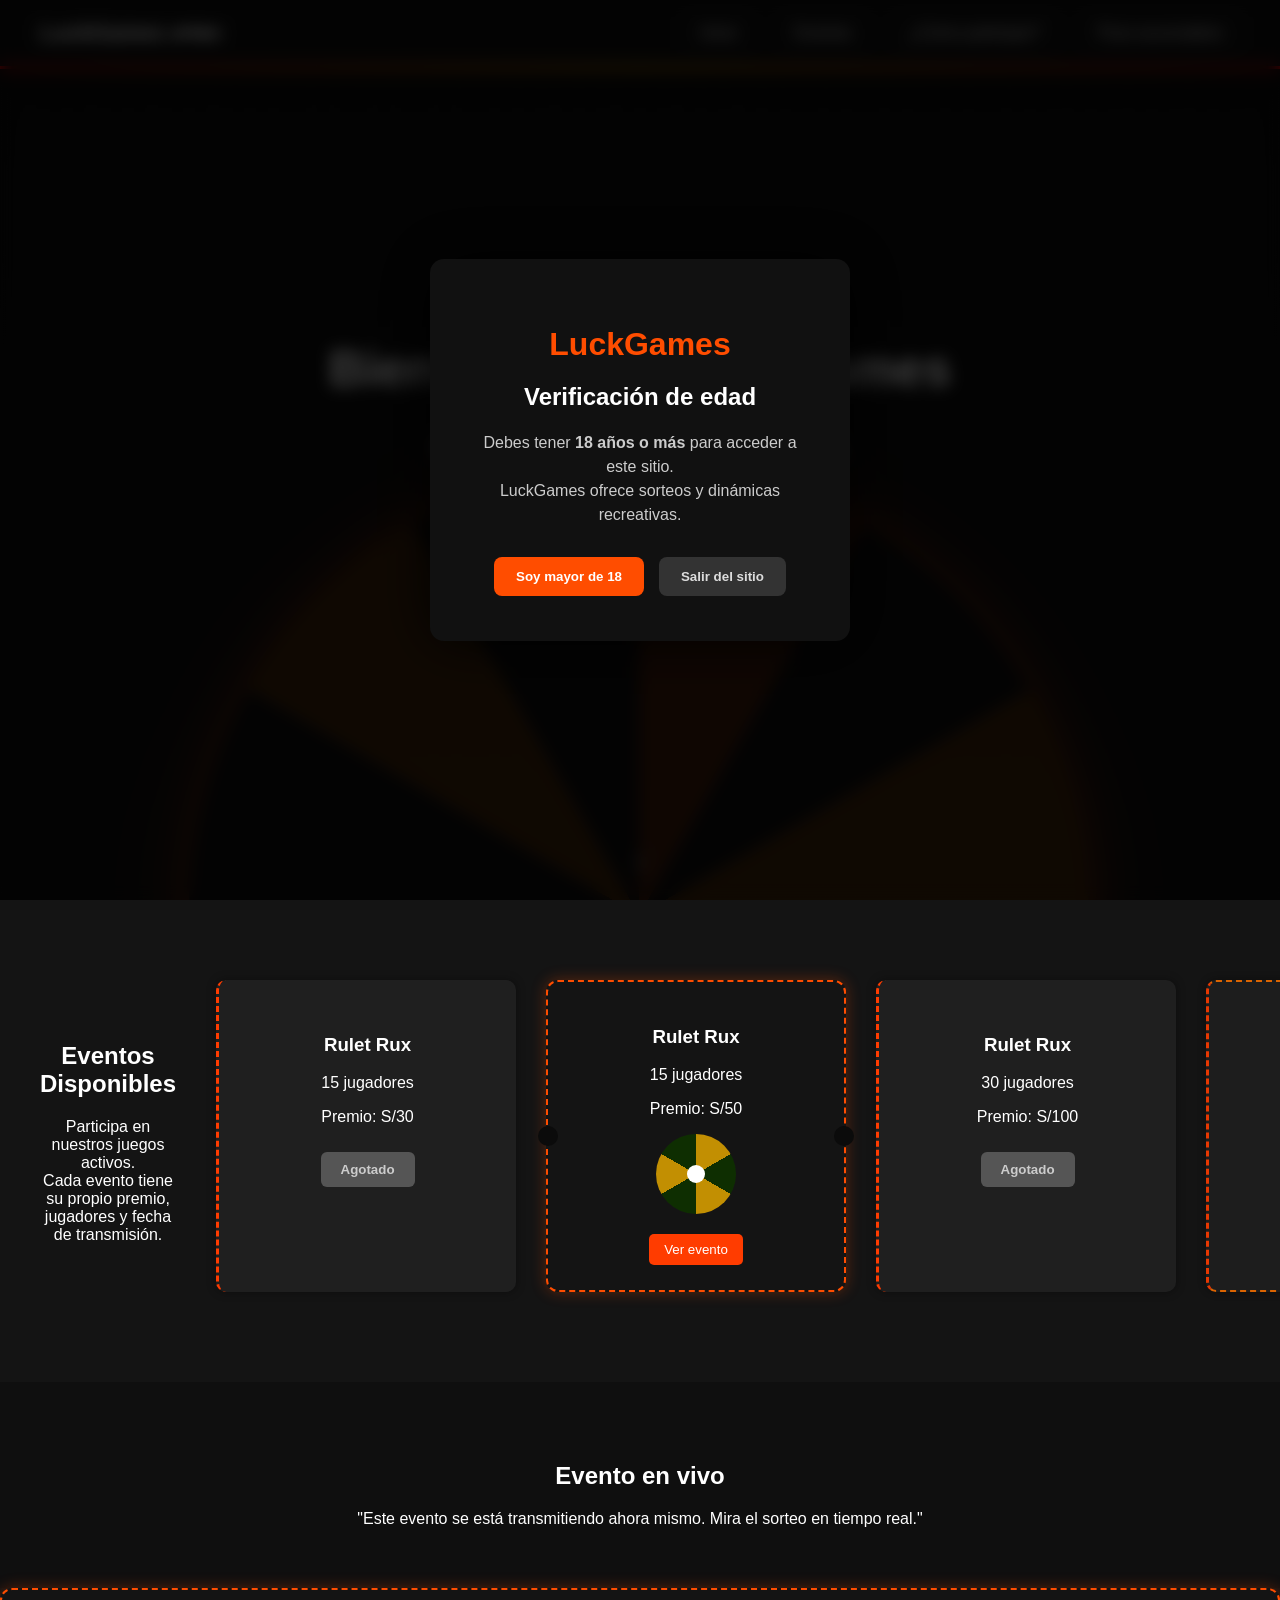
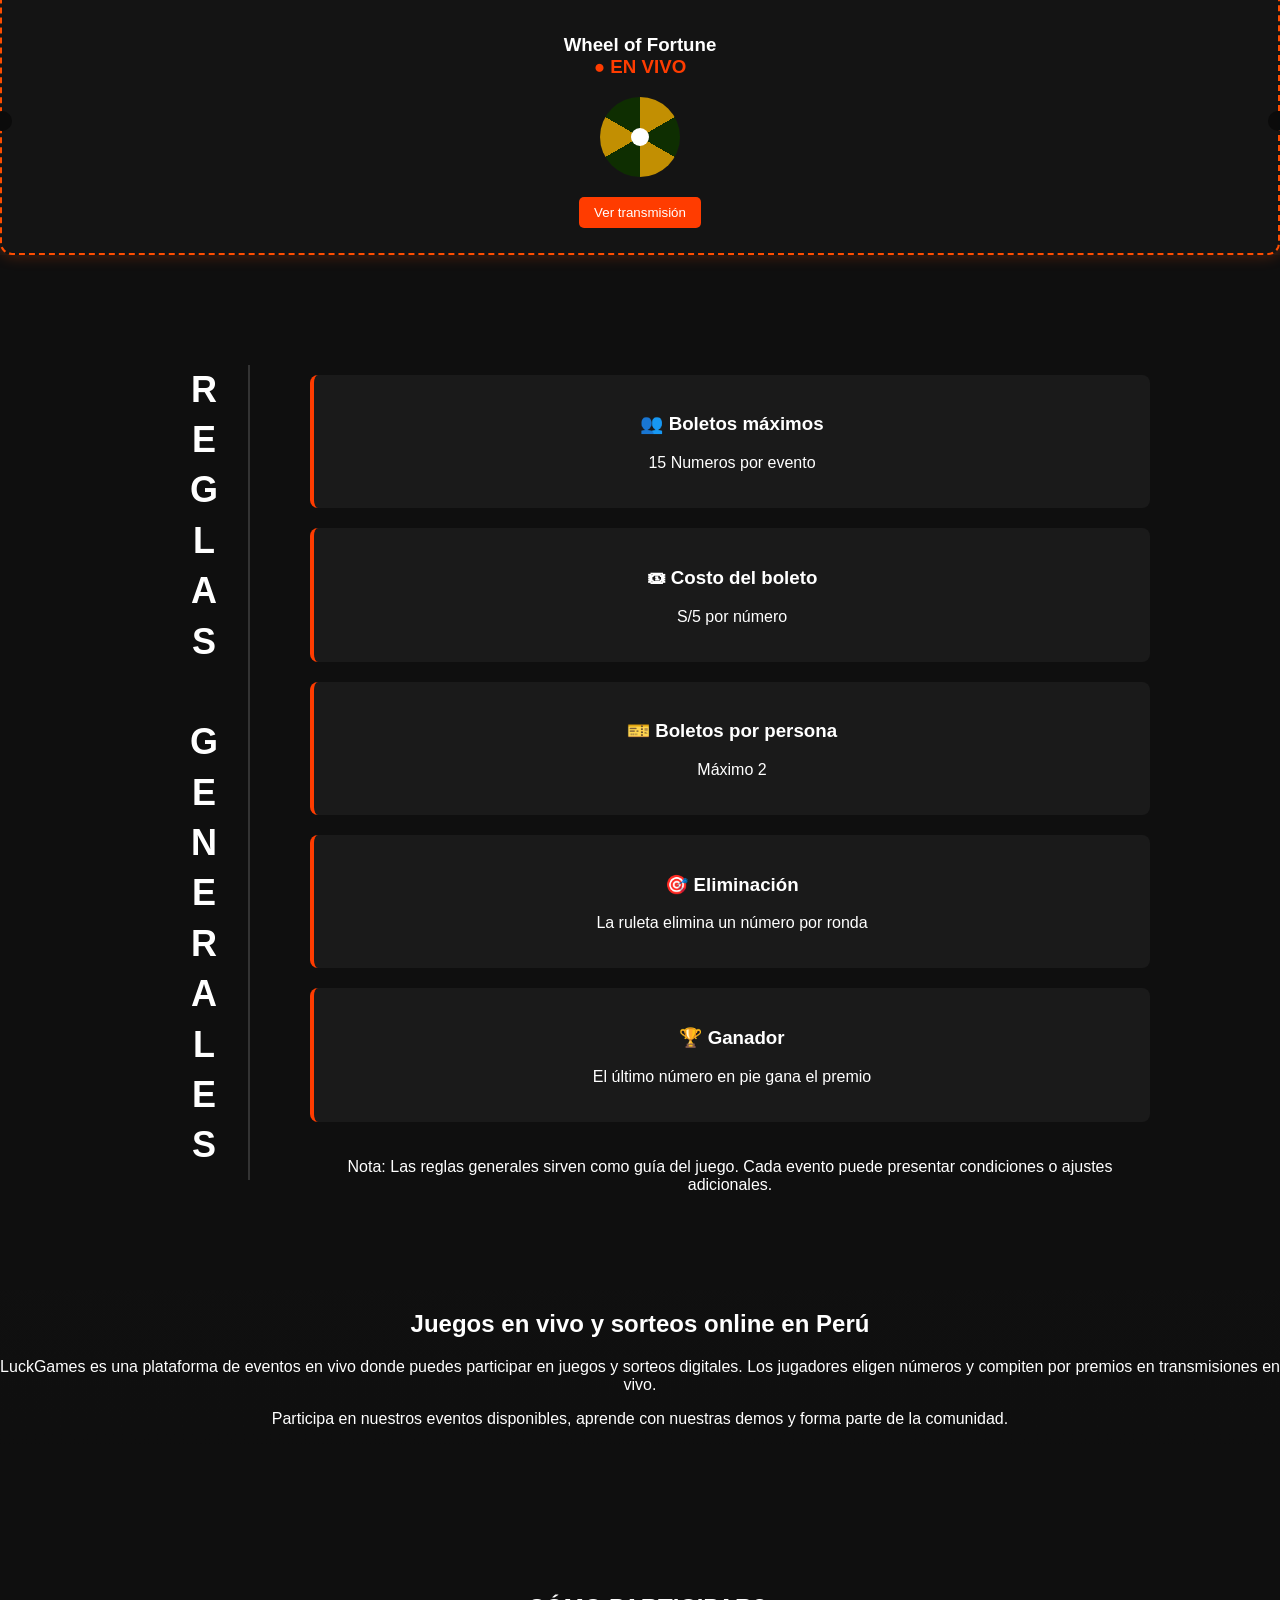
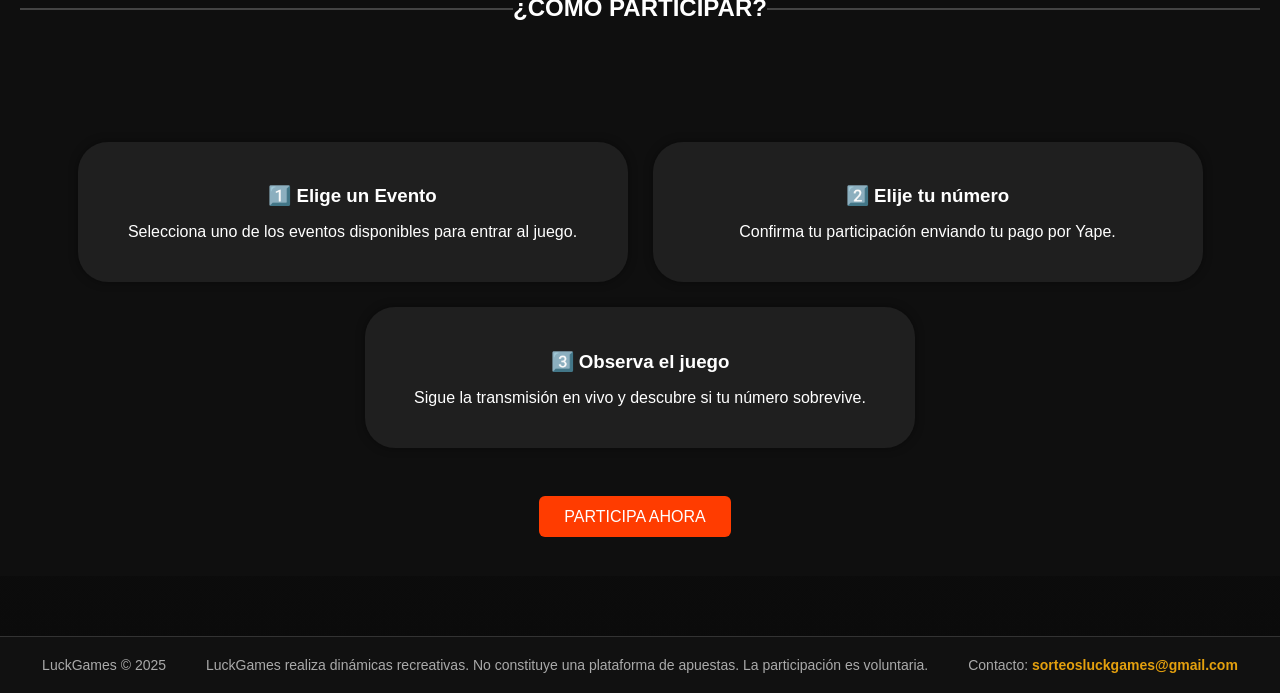
==== commit 09834907: "Add files via upload Actualización de trasmisión en Vivo" ====
--- a/index.html
+++ b/index.html
@@ -1,6 +1,7 @@
 <!DOCTYPE html>
 <html>
 <head>
+<link rel="icon" href="favicon_dado.png" type="image/png">
    <title>LuckGames | Juegos en vivo y sorteos online en Perú</title>
 
 <meta name="description" content="Participa en juegos en vivo, sorteos y eventos online en LuckGames. Ruleta, bingo y más con premios en tiempo real.">
@@ -175,10 +176,18 @@
 
 <div class="vento-card ticket">
 
-<p class="sin-evento">
-Actualmente no hay eventos en vivo.
-El próximo evento será anunciado pronto
-</p>
+<h3>Wheel of Fortune <span class="en-vivo"><br>● EN VIVO</span></h3>
+
+<div class="ruleta">
+<div class="ruleta-centro"></div>
+</div>
+<a href="https://www.youtube.com/live/2F1tqUAZGA0" target="_blank">
+<button class="vento-card">
+Ver transmisión
+</button>
+</a>
+</div>
+</div>
 </section>
 
 <section id="reglas"></section>
@@ -234,7 +243,7 @@
 </div>
 
 </section>
-<section class="seo-texto">
+<div class="seo-texto">
 <h2>Juegos en vivo y sorteos online en Perú</h2>
 
 <p>
@@ -245,7 +254,7 @@
 <p>
 Participa en nuestros eventos disponibles, aprende con nuestras demos y forma parte de la comunidad.
 </p>
-</section>
+</div>
 <section id="participar"></section>
 <section class="pasos">
 
--- a/style.css
+++ b/style.css
@@ -85,22 +85,25 @@
 .footer a:hover{text-decoration:underline;}
 .hero{position:relative;overflow:hidden;}
 .ruleta-inicio{position:absolute;bottom:-465px;left:49.9%;transform:translateX(-50%);z-index:0;pointer-events:none;}
-.ruleta-css{width:900px;height:900px;border-radius:50%;
+.ruleta-css{box-shadow:
+0 0 20px #ff4d00,
+0 0 40px #ff4d00,
+0 0 80px #ff4d00;width:900px;height:900px;border-radius:50%;
 background:conic-gradient(
 #ff4d00 0deg 30deg,
-#222 30deg 60deg,
-#ff4d00 60deg 90deg,
-#222 90deg 120deg,
+#0a0a0a 30deg 60deg,
+#ff7a00 60deg 90deg,
+#0a0a0a 90deg 120deg,
 #ff4d00 120deg 150deg,
-#222 150deg 180deg,
-#ff4d00 180deg 210deg,
-#222 210deg 240deg,
+#0a0a0a 150deg 180deg,
+#ff7a00 180deg 210deg,
+#0a0a0a 210deg 240deg,
 #ff4d00 240deg 270deg,
-#222 270deg 300deg,
-#ff4d00 300deg 330deg,
-#222 330deg 360deg
+#0a0a0a 270deg 300deg,
+#ff7a00 300deg 330deg,
+#0a0a0a 330deg 360deg
 );
-opacity:0.05;
+opacity:0.20;
 animation:girarRuletaInicio 50s linear infinite;}
 @keyframes girarRuletaInicio{from{transform:rotate(0deg);}to{transform:rotate(360deg);}}
 .hero h1,
@@ -359,6 +362,10 @@
 width:100%;
 
 }
+.seo-texto{
+    display: column;
+    padding: 50px;
+}
 
 }
 @media (max-width:768px){
--- a/style.css
+++ b/style.css
@@ -85,22 +85,25 @@
 .footer a:hover{text-decoration:underline;}
 .hero{position:relative;overflow:hidden;}
 .ruleta-inicio{position:absolute;bottom:-465px;left:49.9%;transform:translateX(-50%);z-index:0;pointer-events:none;}
-.ruleta-css{width:900px;height:900px;border-radius:50%;
+.ruleta-css{box-shadow:
+0 0 20px #ff4d00,
+0 0 40px #ff4d00,
+0 0 80px #ff4d00;width:900px;height:900px;border-radius:50%;
 background:conic-gradient(
 #ff4d00 0deg 30deg,
-#222 30deg 60deg,
-#ff4d00 60deg 90deg,
-#222 90deg 120deg,
+#0a0a0a 30deg 60deg,
+#ff7a00 60deg 90deg,
+#0a0a0a 90deg 120deg,
 #ff4d00 120deg 150deg,
-#222 150deg 180deg,
-#ff4d00 180deg 210deg,
-#222 210deg 240deg,
+#0a0a0a 150deg 180deg,
+#ff7a00 180deg 210deg,
+#0a0a0a 210deg 240deg,
 #ff4d00 240deg 270deg,
-#222 270deg 300deg,
-#ff4d00 300deg 330deg,
-#222 330deg 360deg
+#0a0a0a 270deg 300deg,
+#ff7a00 300deg 330deg,
+#0a0a0a 330deg 360deg
 );
-opacity:0.05;
+opacity:0.20;
 animation:girarRuletaInicio 50s linear infinite;}
 @keyframes girarRuletaInicio{from{transform:rotate(0deg);}to{transform:rotate(360deg);}}
 .hero h1,
@@ -359,6 +362,10 @@
 width:100%;
 
 }
+.seo-texto{
+    display: column;
+    padding: 50px;
+}
 
 }
 @media (max-width:768px){
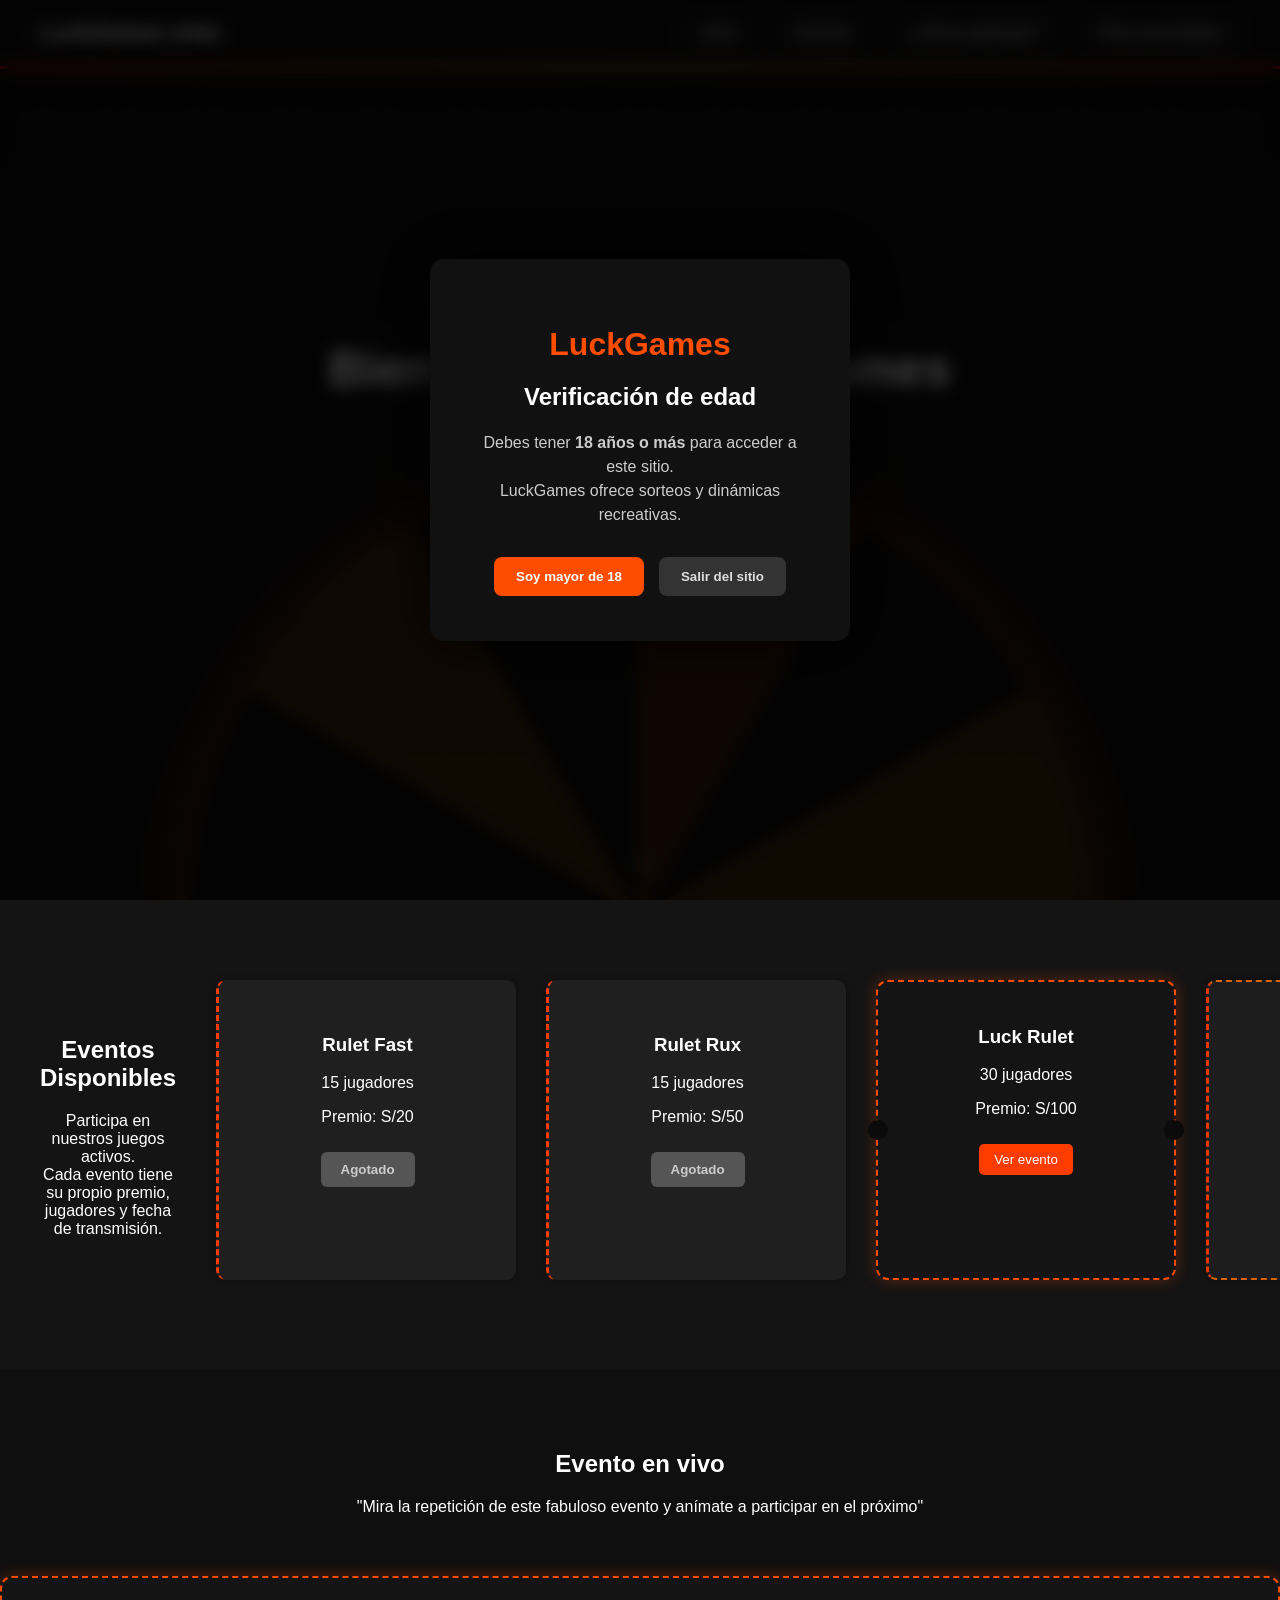
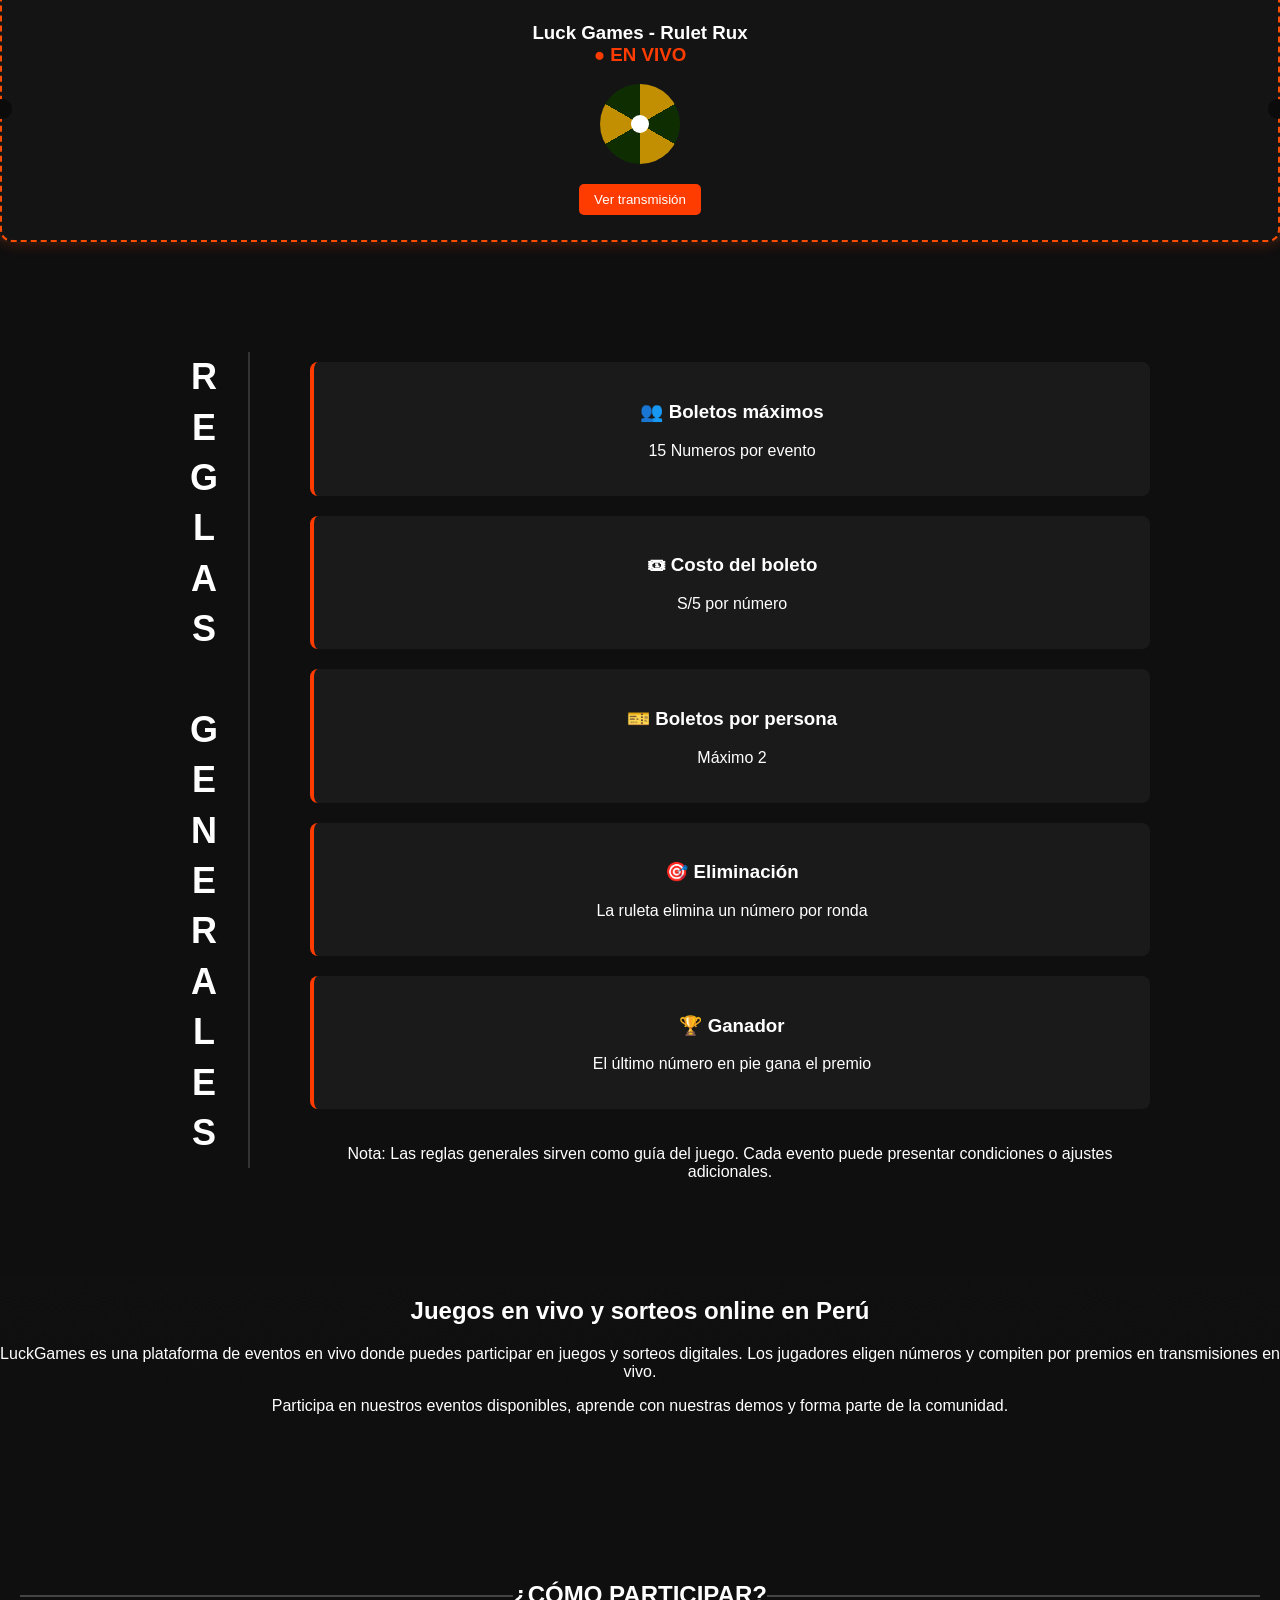
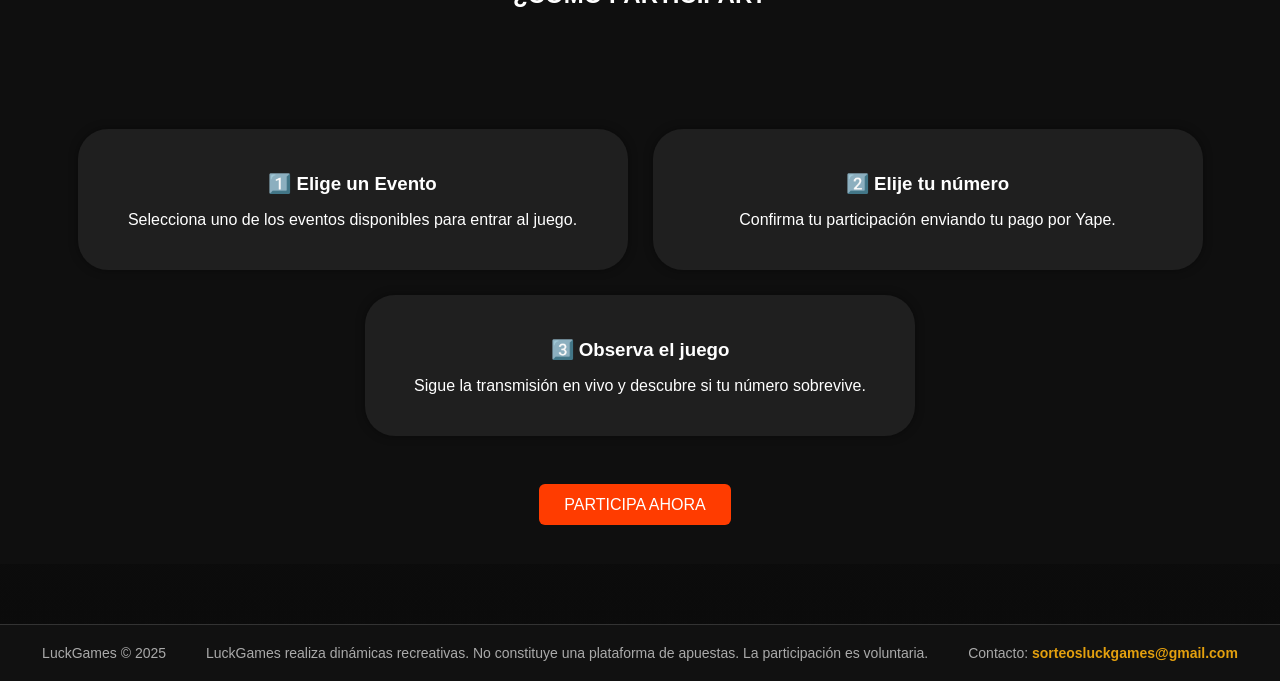
==== commit 9c24a840: "Add files via upload Actualización de Datos" ====
--- a/index.html
+++ b/index.html
@@ -102,9 +102,9 @@
 <div class="eventos-scroll">
 
 <div class="evento-card">
-<h3>Rulet Rux</h3>
+<h3>Rulet Fast</h3>
 <p>15 jugadores</p>
-<p>Premio: S/30</p>
+<p>Premio: S/20</p>
 
 <button class="agotado" disabled>
 Agotado
@@ -112,33 +112,29 @@
 
 </div>
 
-<div class="evento-card ticket ">
+<div class="evento-card ">
 <h3>Rulet Rux</h3>
 <p>15 jugadores</p>
 <p>Premio: S/50</p>
-<div class="ruleta">
-<div class="ruleta-centro"></div>
-</div>
+
+<button class="agotado" disabled>
+Agotado
+</button>
+</div>
+
+
+<div class="evento-card ticket">
+<h3>Luck Rulet</h3>
+<p>30 jugadores</p>
+<p>Premio: S/100</p>
 <button class="verEvento"
-data-nombre="Rulet Rux"
-data-edicion="Edición #2"
-data-premio="S/50"
-data-jugadores="15"
+data-nombre="Luck Rulet"
+data-edicion="Edición #3"
+data-premio="S/100"
+data-jugadores="30"
 data-costo="S/5">
 Ver evento
 </button>
-
-</div>
-
-
-<div class="evento-card">
-<h3>Rulet Rux</h3>
-<p>30 jugadores</p>
-<p>Premio: S/100</p>
-<button class="agotado" disabled>
-Agotado
-</button>
-
 
 
 
@@ -166,8 +162,7 @@
 <h2> Evento en vivo</h2>
 
 <div>
-"Este evento se está transmitiendo ahora mismo.
-Mira el sorteo en tiempo real."
+"Mira la repetición de este fabuloso evento y anímate a participar en el próximo"
 </div>
 
 </div>
@@ -176,7 +171,7 @@
 
 <div class="vento-card ticket">
 
-<h3>Wheel of Fortune <span class="en-vivo"><br>● EN VIVO</span></h3>
+<h3>Luck Games - Rulet Rux <span class="en-vivo"><br>● EN VIVO</span></h3>
 
 <div class="ruleta">
 <div class="ruleta-centro"></div>
@@ -440,7 +435,7 @@
 
 setTimeout(function(){
 
-let premioFinal = 50;
+let premioFinal = 100;
 let contador = 0;
 
 let elemento = document.getElementById("contadorPremio");
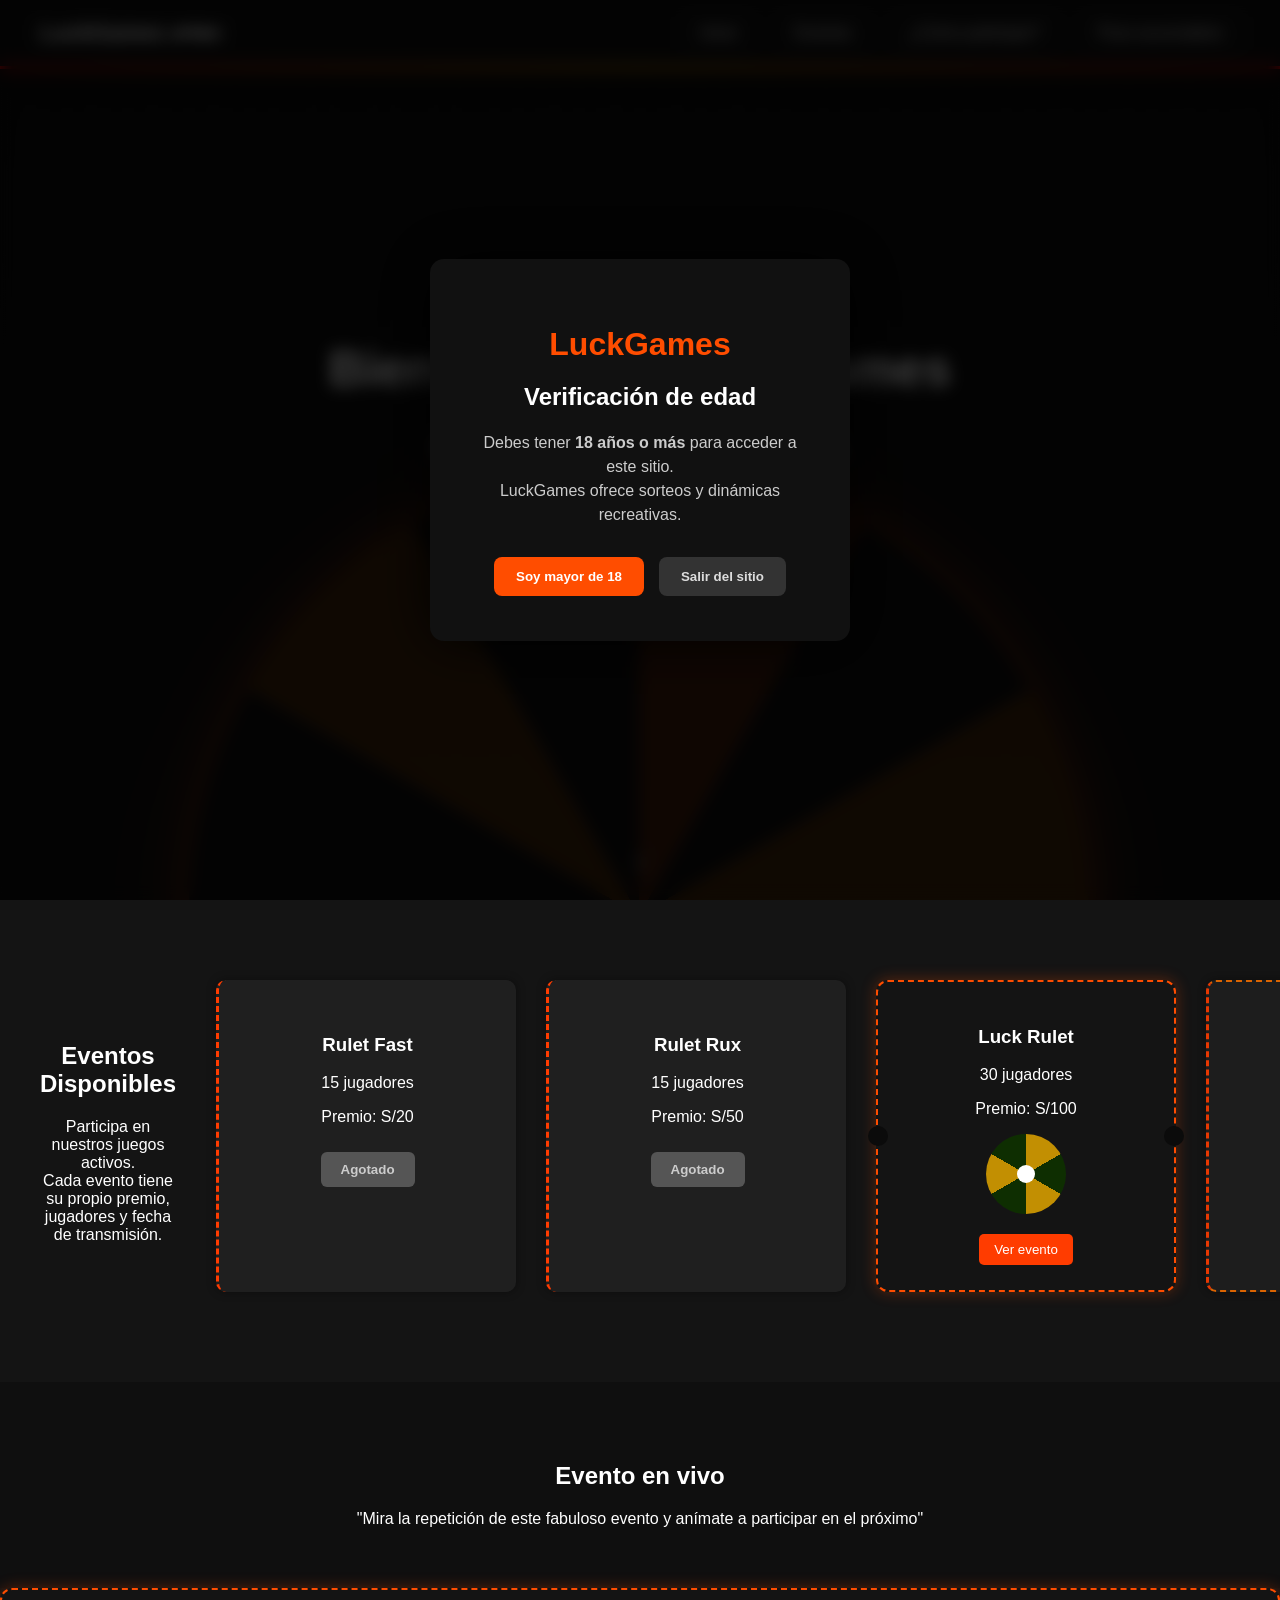
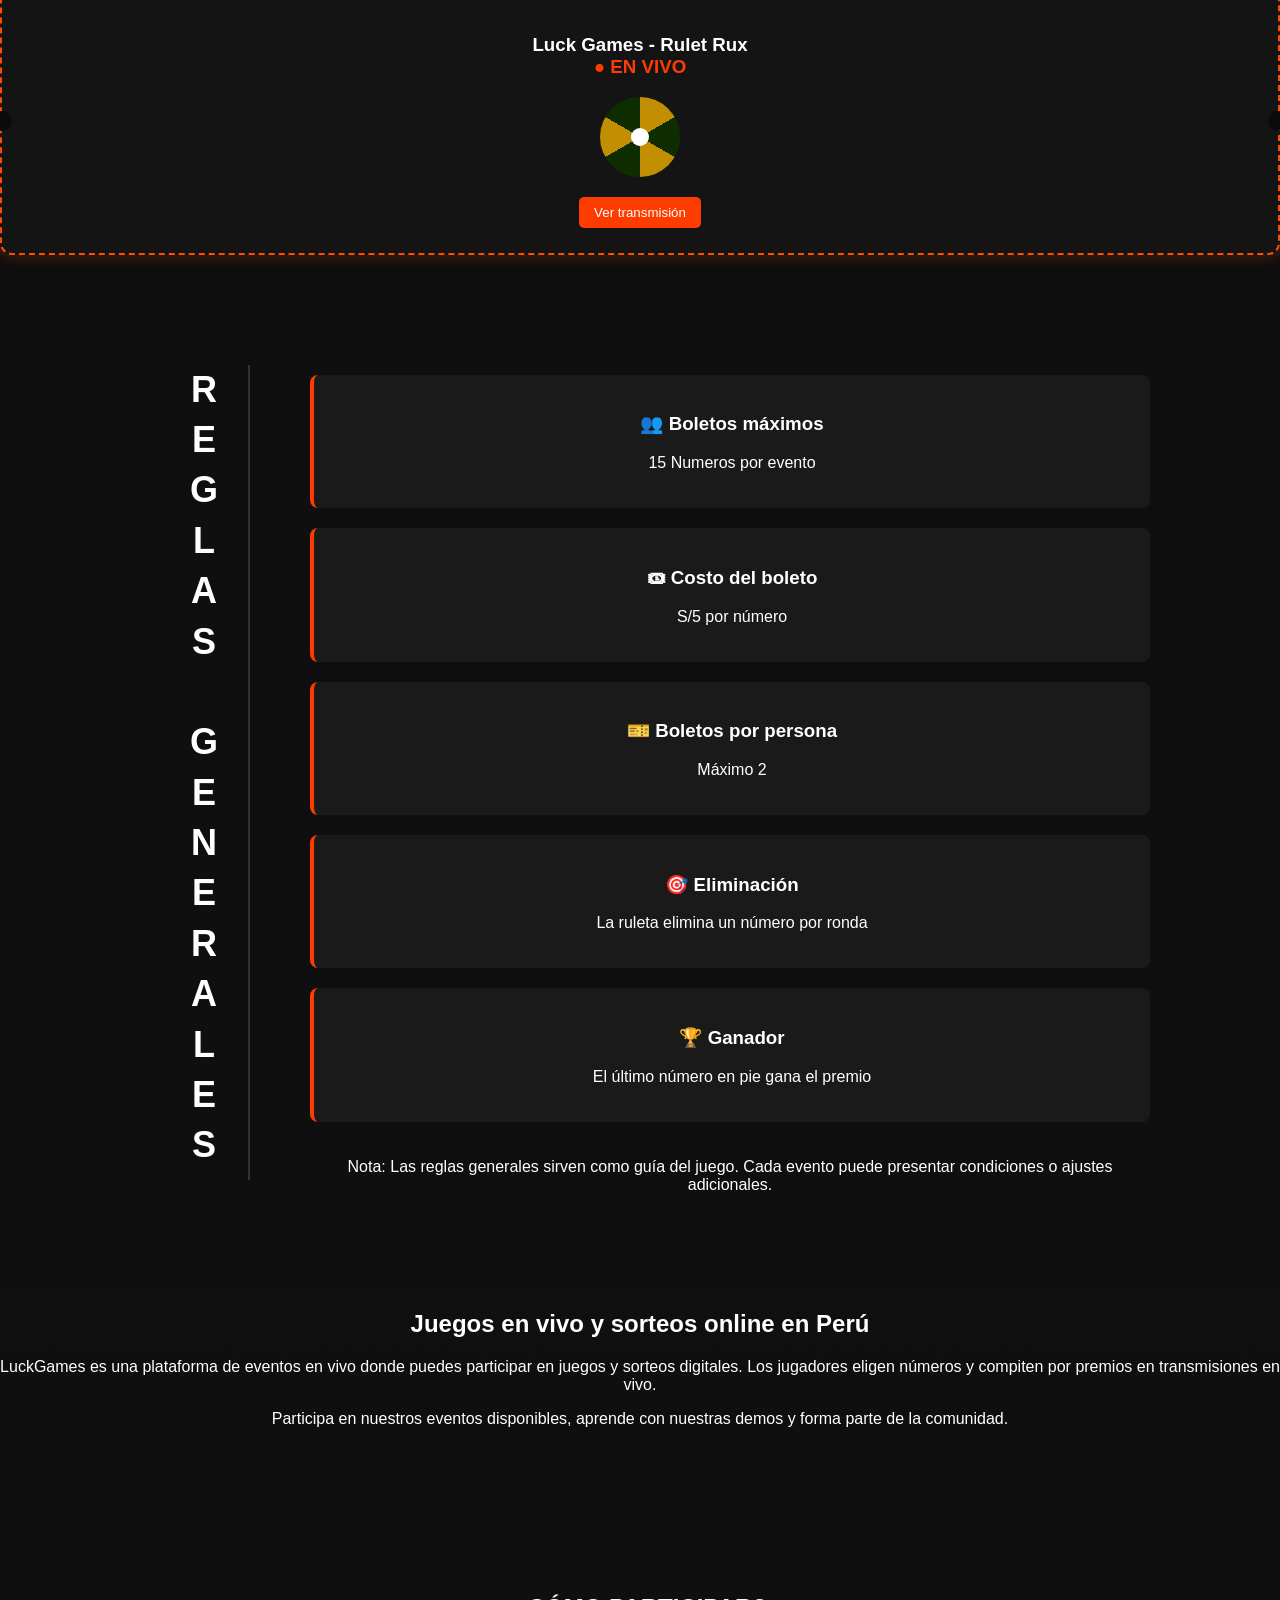
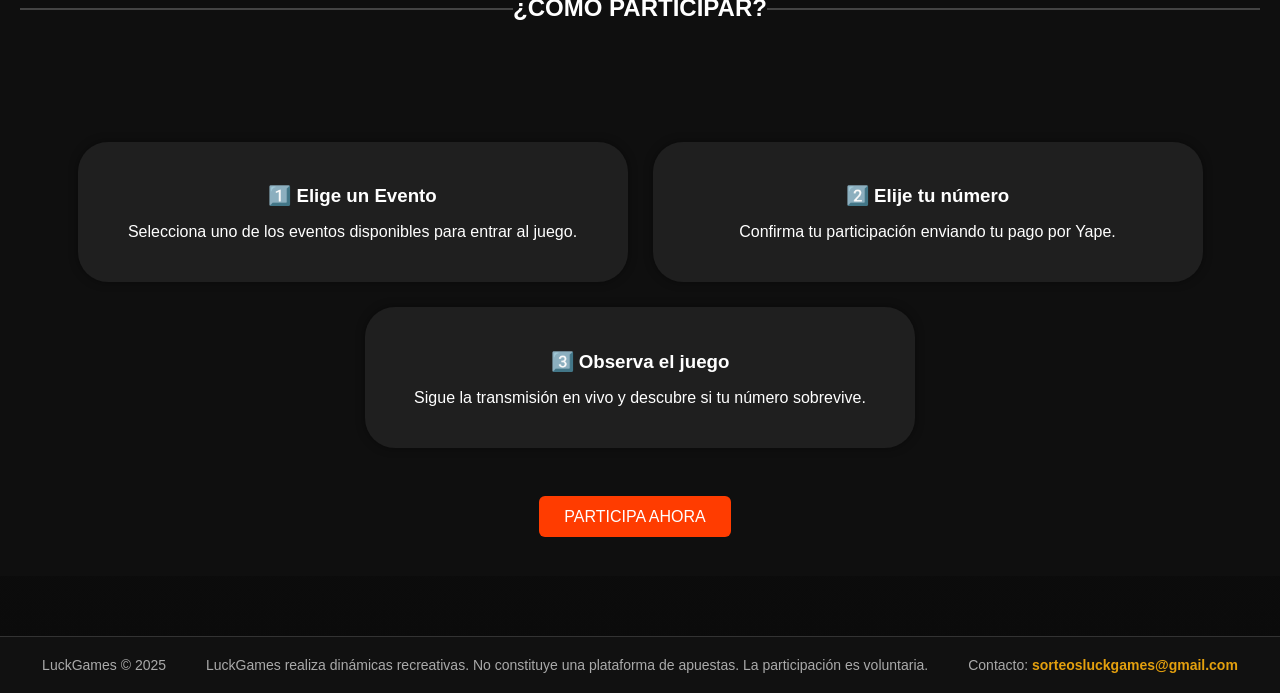
==== commit 86697dbc: "Add files via upload Actualización de Datos" ====
--- a/index.html
+++ b/index.html
@@ -127,6 +127,9 @@
 <h3>Luck Rulet</h3>
 <p>30 jugadores</p>
 <p>Premio: S/100</p>
+<div class="ruleta">
+<div class="ruleta-centro"></div>
+</div>
 <button class="verEvento"
 data-nombre="Luck Rulet"
 data-edicion="Edición #3"
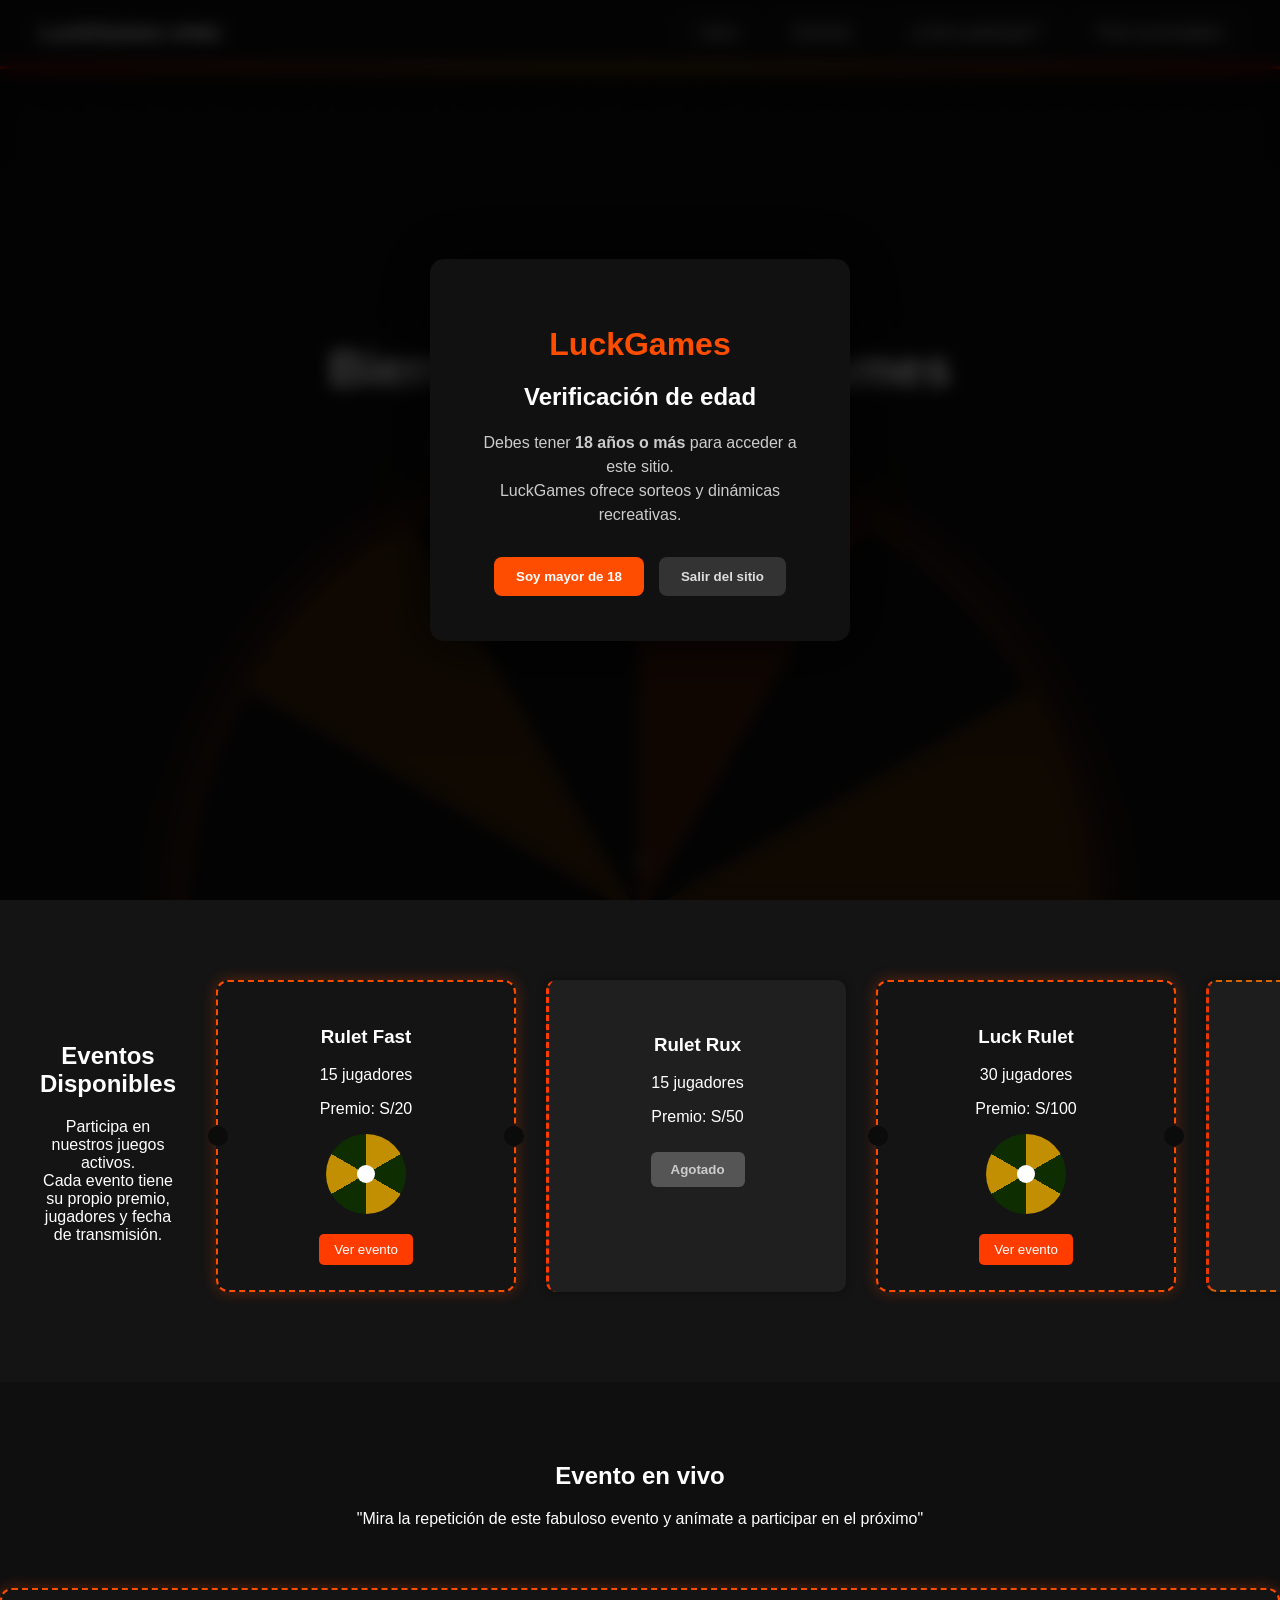
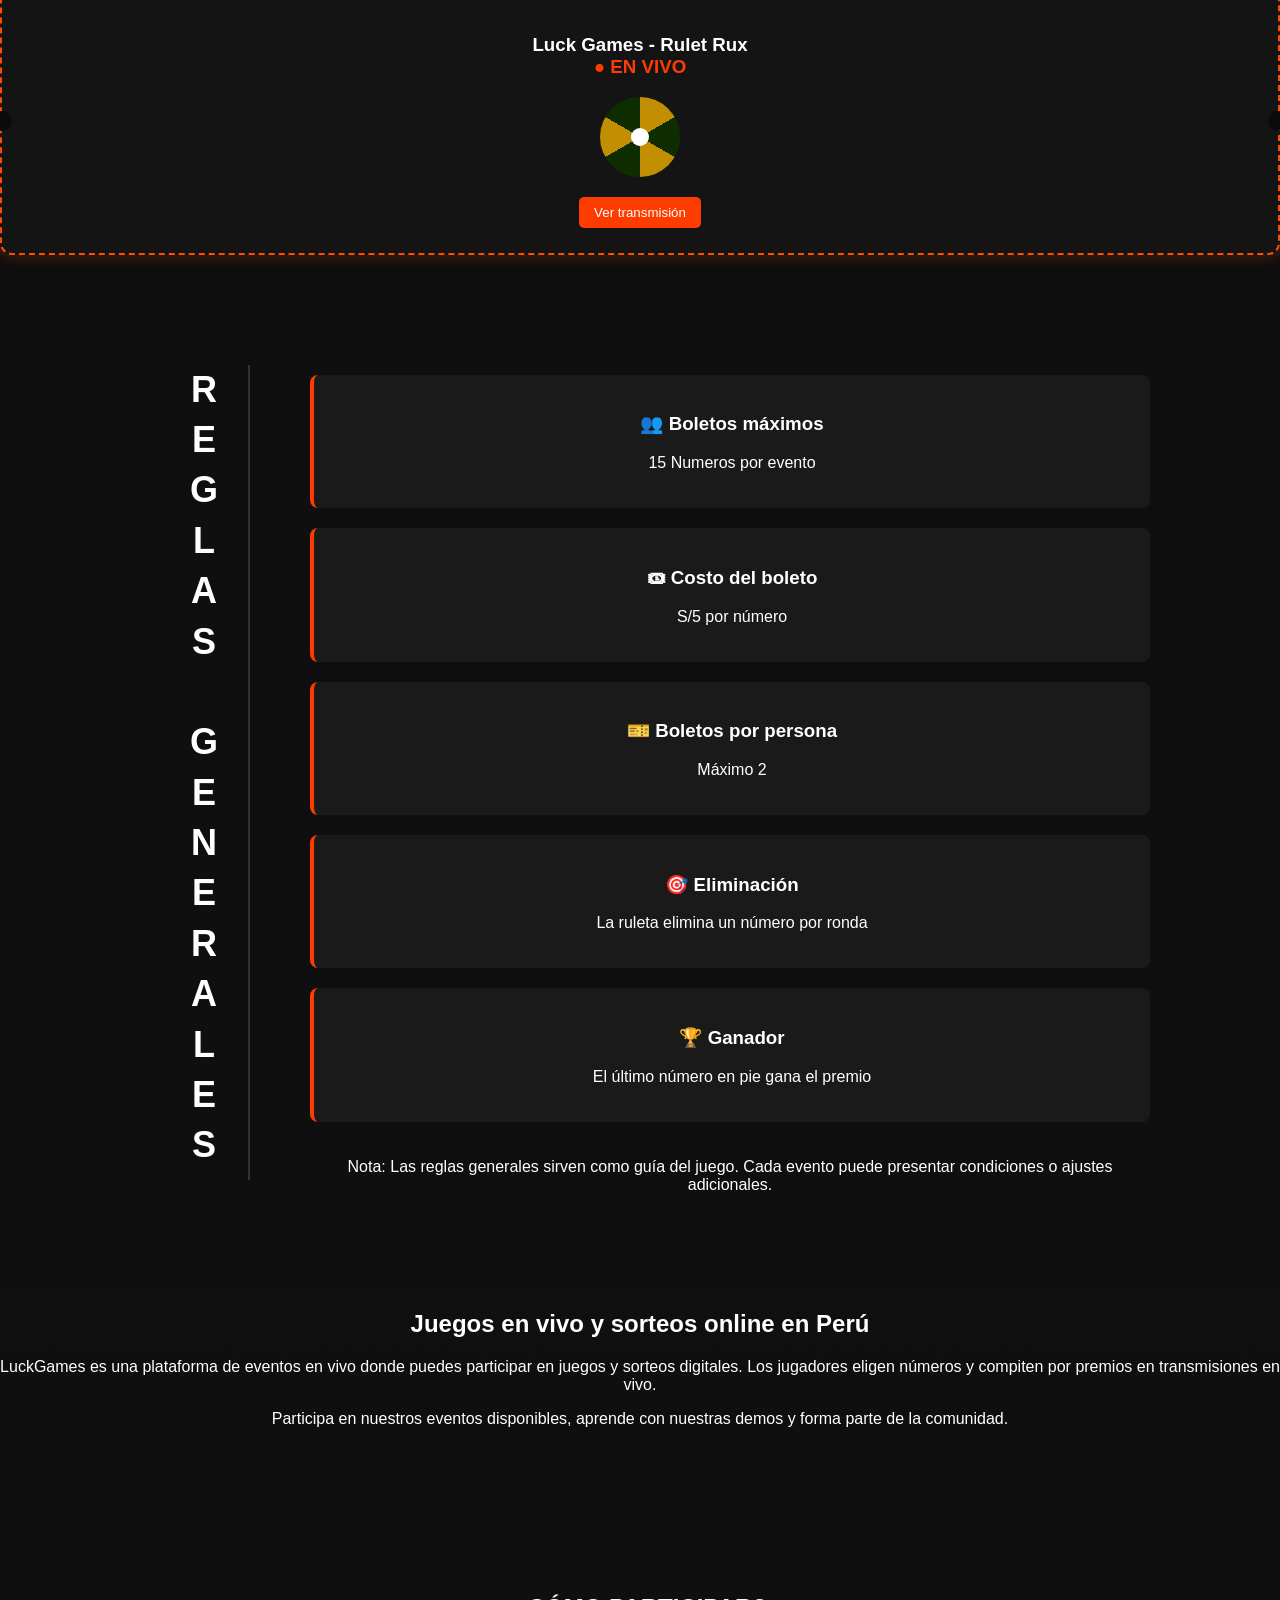
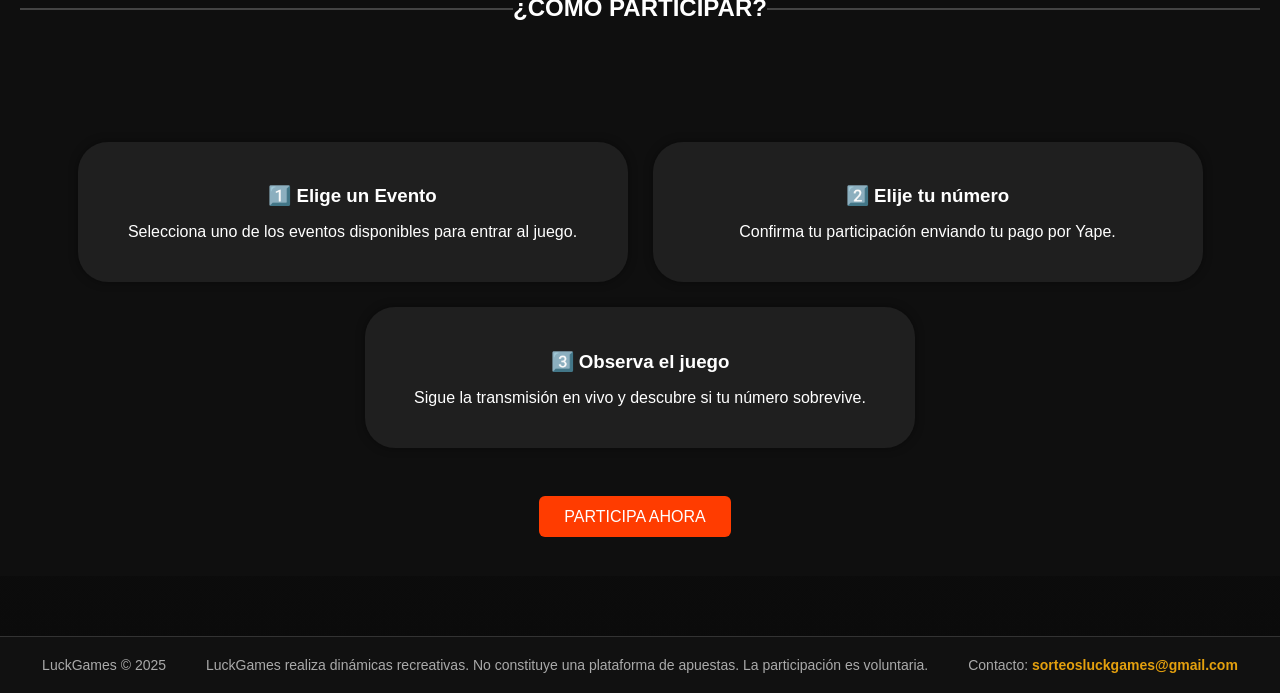
==== commit 948d69bb: "Add files via upload Actualización de Datos" ====
--- a/index.html
+++ b/index.html
@@ -98,16 +98,25 @@
 </p>
 
 </div>
-
+<div class="indicador-scroll"> 👉 Desliza para ver más
+</div>
 <div class="eventos-scroll">
 
-<div class="evento-card">
+<div class="evento-card ticket">
 <h3>Rulet Fast</h3>
 <p>15 jugadores</p>
 <p>Premio: S/20</p>
-
-<button class="agotado" disabled>
-Agotado
+<div class="ruleta">
+<div class="ruleta-centro"></div>
+</div>
+
+<button class="verEvento"
+data-nombre="Rulet Fast"
+data-edicion="Edición #1"
+data-premio="S/20"
+data-jugadores="15"
+data-costo="S/2">
+Ver evento
 </button>
 
 </div>
@@ -179,7 +188,7 @@
 <div class="ruleta">
 <div class="ruleta-centro"></div>
 </div>
-<a href="https://www.youtube.com/live/2F1tqUAZGA0" target="_blank">
+<a href="https://www.youtube.com/live/2F1tqUAZGA0?t=6m45s" target="_blank">
 <button class="vento-card">
 Ver transmisión
 </button>
--- a/style.css
+++ b/style.css
@@ -246,6 +246,34 @@
 .sin-evento{color:#aaa;font-style:italic;text-align:center;margin-top:20px;}
 *{box-sizing:border-box;}
 body{overflow-x:hidden;}
+
+.indicador-scroll{
+font-size:14px;
+color:#aaa;
+margin-bottom:10px;
+animation: moverDerecha 1.5s infinite;
+display:inline-block;
+}
+
+/* animación */
+@keyframes moverDerecha{
+
+0%{
+transform:translateX(0);
+opacity:0.5;
+}
+
+50%{
+transform:translateX(10px);
+opacity:1;
+}
+
+100%{
+transform:translateX(0);
+opacity:0.5;
+}
+
+}
 /* NAVBAR MOVIL */
 
 @media (max-width:768px){
@@ -380,4 +408,17 @@
 }
 
 
+}
+@media (max-width:768px){
+.indicador-scroll,
+.flecha-scroll-eventos{
+display:block;
+}
+}
+
+@media (min-width:769px){
+.indicador-scroll,
+.flecha-scroll-eventos{
+display:none;
+}
 }
--- a/style.css
+++ b/style.css
@@ -246,6 +246,34 @@
 .sin-evento{color:#aaa;font-style:italic;text-align:center;margin-top:20px;}
 *{box-sizing:border-box;}
 body{overflow-x:hidden;}
+
+.indicador-scroll{
+font-size:14px;
+color:#aaa;
+margin-bottom:10px;
+animation: moverDerecha 1.5s infinite;
+display:inline-block;
+}
+
+/* animación */
+@keyframes moverDerecha{
+
+0%{
+transform:translateX(0);
+opacity:0.5;
+}
+
+50%{
+transform:translateX(10px);
+opacity:1;
+}
+
+100%{
+transform:translateX(0);
+opacity:0.5;
+}
+
+}
 /* NAVBAR MOVIL */
 
 @media (max-width:768px){
@@ -380,4 +408,17 @@
 }
 
 
+}
+@media (max-width:768px){
+.indicador-scroll,
+.flecha-scroll-eventos{
+display:block;
+}
+}
+
+@media (min-width:769px){
+.indicador-scroll,
+.flecha-scroll-eventos{
+display:none;
+}
 }
